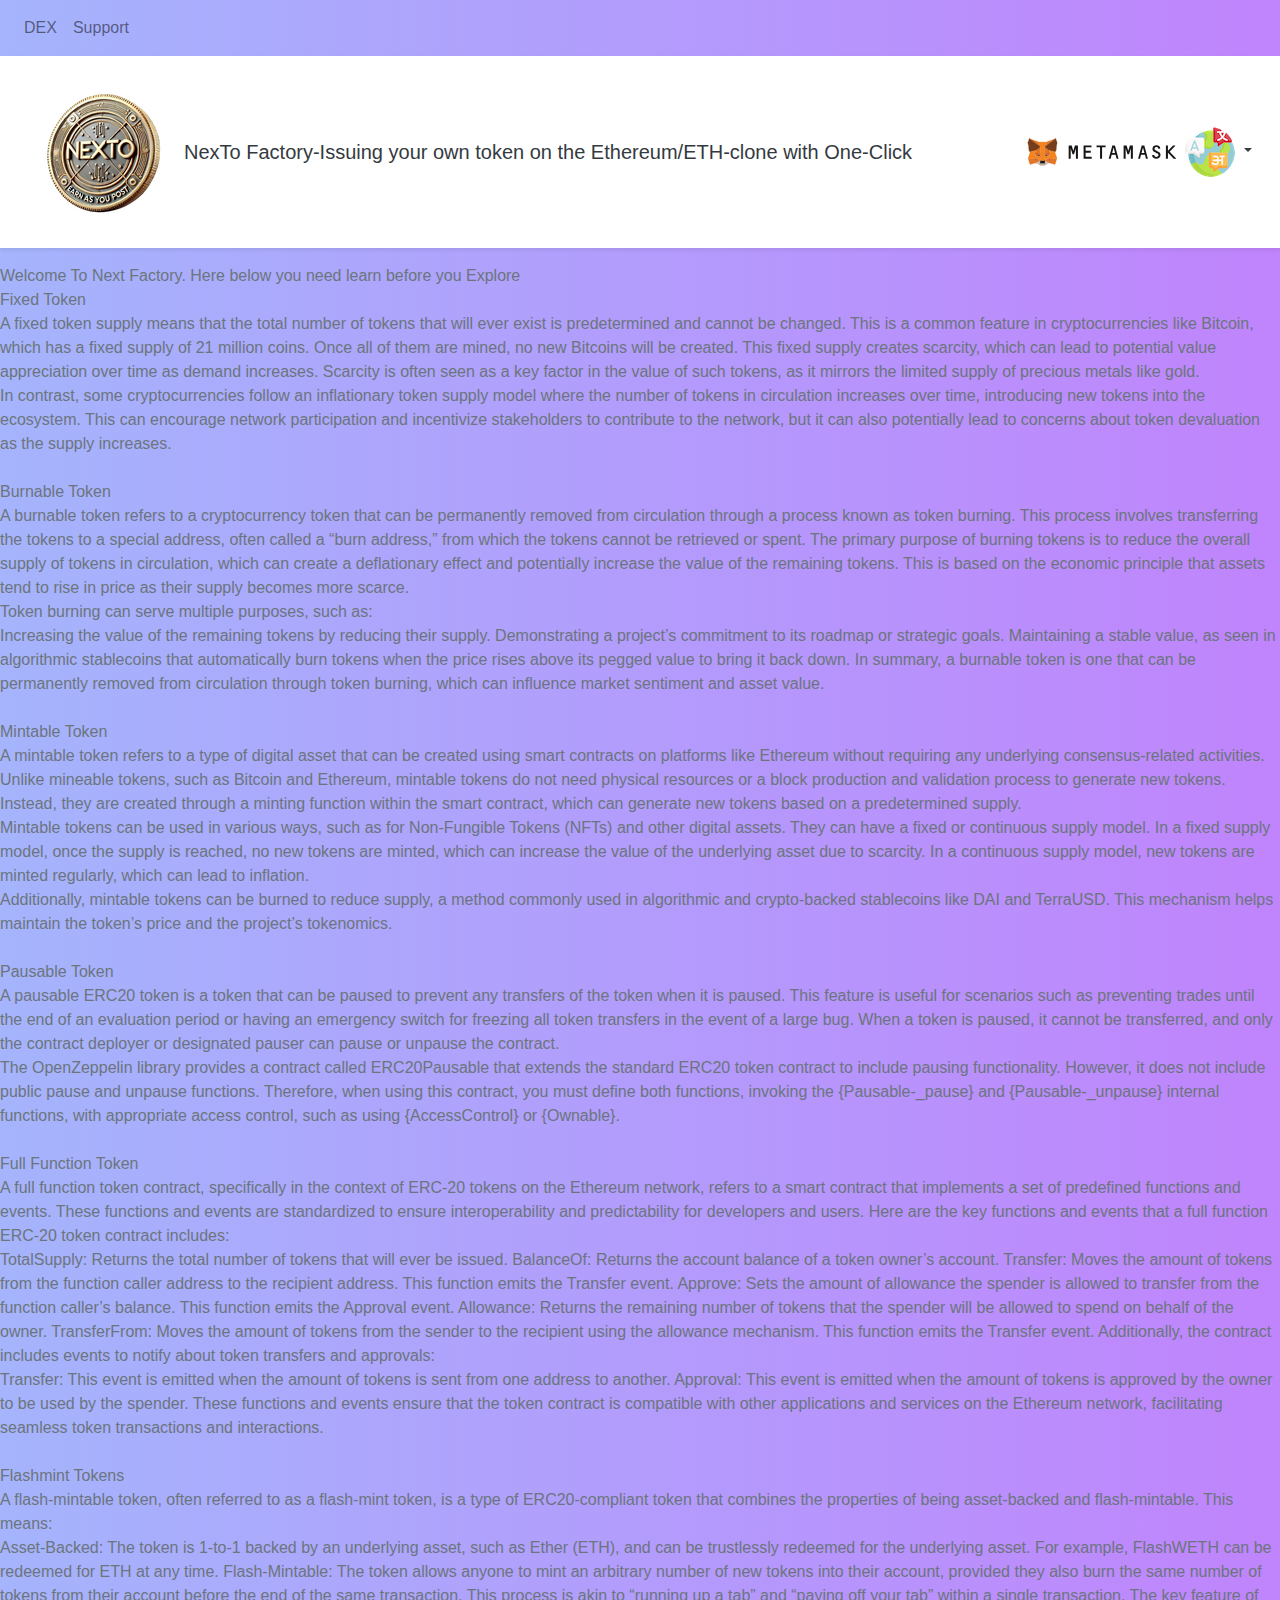
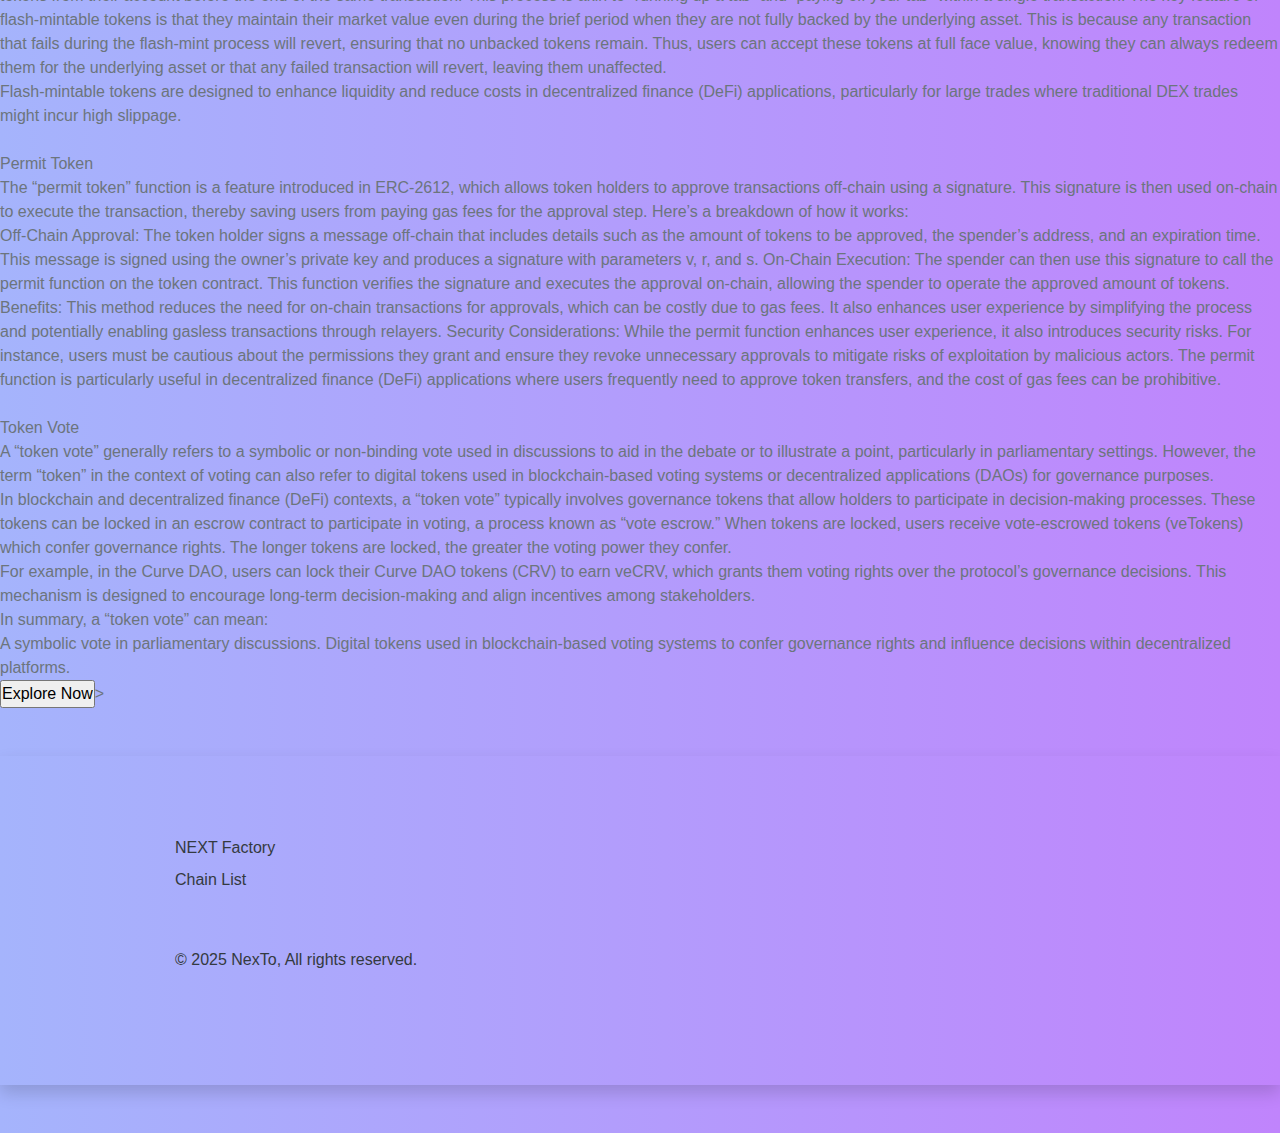
==== index.html @ 17d999ac "[web]updates" ====
<!DOCTYPE html>
<html>
<head>
	<meta charset="utf-8">
	<meta name="description" content="NexTo Factory is create your projects easy">
    <meta name="keywords" content="NexTo, Factory, SmartContract">
    <meta name="author" content="Sora">
    <meta name="viewport" content="width=device-width, initial-scale=1.0">
	<meta name="viewport" content="width=device-width, initial-scale=1, shrink-to-fit=no">
	<link rel="icon" type="image/x-icon" href="img/favicon/favicon.ico">

	<!-- Bootstrap  -->
    <!-- Token Factory 2.0 -->
	<link rel="stylesheet" href="js/bootstrap.min.css">
	<link rel="stylesheet" href="css/main.css">
	<link rel="stylesheet" href="css/pricing.css">
	<link rel="stylesheet" href="css/style.css">

	<title> NexTo Factory- Build Your Own Projects</title>
	<script src="js/jquery.min.js"></script>
	<script src="js/sweetAlert.js"></script>
	<script src="js/web3.min.js"></script>
	<script src="js/lang.js"></script>
	<script src="https://cdnjs.cloudflare.com/ajax/libs/popper.js/1.11.0/umd/popper.min.js" integrity="sha384-b/U6ypiBEHpOf/4+1nzFpr53nxSS+GLCkfwBdFNTxtclqqenISfwAzpKaMNFNmj4" crossorigin="anonymous"></script>

</head>


    <!--********************Nav Bar******************************-->
<nav class="navbar navbar-expand-lg navbar-light bg-light bg-transparent">
 <!-- <a class="navbar-brand" href="#">Navbar</a>-->
  <button class="navbar-toggler" type="button" data-toggle="collapse" data-target="#navbarNavDropdown" aria-controls="navbarNavDropdown" aria-expanded="false" aria-label="Toggle navigation">
    <span class="navbar-toggler-icon"></span>
  </button>
  <div class="collapse navbar-collapse" id="navbarNavDropdown">
    <ul class="navbar-nav">
      	    
      <li class="nav-item">
        <a class="nav-link" target="_blank" href="https://nextodex.club">DEX</a>
      </li>
      	    
      <li class="nav-item">
        <a class="nav-link" target="_blank" href="mailto:nexto@nexto.club">Support</a>
      </li>


    </ul>


  


  </div>
</nav>
<!--********************Nav Bar******************************-->



<body class="text-secondary font-weight-light l-bg-blue-dark">
<header class="d-flex flex-column flex-md-row align-items-center text-dark p-3 px-md-4 mb-3 bg-white  shadow-sm">
        <img class="m-3" src="img/favicon/logo.png">
        <p class="h5 my-0 me-md-auto fw-normal lang"    key="SetTitle" >NexTo Factory-Issuing your own token on the Ethereum/ETH-clone with One-Click</p>


        <ul class="navbar-nav align-items-lg-center ml-lg-auto">
            <li class="nav-item">

                <!-- language choice -->
                <div class="d-flex justify-content-end">

                    <span class="text-dark m-3 p-3  " id='CurrentAddress'  > </span>

                    <img class="m-1"  src="mm-logo.svg" width="150" alt=""  >

                    <div class="m-1">
                        <a class="nav-link dropdown-toggle" href="#" id="userDropdown" role="button"
                        data-toggle="dropdown" aria-haspopup="true" aria-expanded="false">


                        <img class="img-profile rounded-circle"
                        width="50" height="50" src="img/lang.png">
                    </a>

                            <!--
<button id="en" class="translate">English</button>
<button id="zh-CN" class="translate">简体中文</button>
<button id="ru" class="translate">русский</button> 
<button id="ko" class="translate">한국어</button> 
<button id="fa" class="translate">فارسی</button> 
<button id="ja" class="translate">日本語</button> 
<button id="th" class="translate">ไทย</button> 
-->
<div class="dropdown-menu dropdown-menu-right shadow animated--grow-in"
aria-labelledby="userDropdown">
<a id="en" class="dropdown-item translate" href="#">
    <i  class="fas fa-list fa-sm fa-fw mr-2 text-gray-400"></i>
    English
</a>
<a id="zh-CN"  class="dropdown-item translate" href="#">
    <i class="fas fa-list fa-sm fa-fw mr-2 text-gray-400 translate"></i>
    简体中文
</a>




<a id="ru"  class="dropdown-item translate" href="#">
    <i class="fas fa-list fa-sm fa-fw mr-2 text-gray-400 translate"></i>
    русский
</a>
<a id="ko"  class="dropdown-item translate" href="#">
    <i class="fas fa-list fa-sm fa-fw mr-2 text-gray-400 translate"></i>
    한국어
</a>

<a id="fa"  class="dropdown-item translate" href="#">
    <i class="fas fa-list fa-sm fa-fw mr-2 text-gray-400 translate"></i>
    فارسی
</a>

<a id="ja"  class="dropdown-item translate" href="#">
    <i class="fas fa-list fa-sm fa-fw mr-2 text-gray-400 translate"></i>
    日本語
</a>

<a id="th"  class="dropdown-item translate" href="#">
    <i class="fas fa-list fa-sm fa-fw mr-2 text-gray-400 translate"></i>
    ไทย
</a>
<!--     <div class="dropdown-divider"></div>-->

</div>
</div>   
</div> 








</li>







</ul>

</header>


<!--.......  <nav class="my-2 my-md-0 me-md-3"> ......-->


  <!--....... 
     <a id="en" class="p-2 text-dark translate"  >English</a>
    <a id="zh-CN" class="p-2 text-dark translate"  >简体中文</a>
    ......-->

</nav>

Welcome To Next Factory. Here below you need learn before you Explore
<br>
<b>Fixed Token</b><br>
A fixed token supply means that the total number of tokens that will ever exist is predetermined and cannot be changed. This is a common feature in cryptocurrencies like Bitcoin, which has a fixed supply of 21 million coins. Once all of them are mined, no new Bitcoins will be created. This fixed supply creates scarcity, which can lead to potential value appreciation over time as demand increases. Scarcity is often seen as a key factor in the value of such tokens, as it mirrors the limited supply of precious metals like gold.
<br>
In contrast, some cryptocurrencies follow an inflationary token supply model where the number of tokens in circulation increases over time, introducing new tokens into the ecosystem. This can encourage network participation and incentivize stakeholders to contribute to the network, but it can also potentially lead to concerns about token devaluation as the supply increases.
<br>
<br>
<b>Burnable Token</b><br>
A burnable token refers to a cryptocurrency token that can be permanently removed from circulation through a process known as token burning. This process involves transferring the tokens to a special address, often called a “burn address,” from which the tokens cannot be retrieved or spent. The primary purpose of burning tokens is to reduce the overall supply of tokens in circulation, which can create a deflationary effect and potentially increase the value of the remaining tokens. This is based on the economic principle that assets tend to rise in price as their supply becomes more scarce.
<br>
Token burning can serve multiple purposes, such as:
<br>
Increasing the value of the remaining tokens by reducing their supply.
Demonstrating a project’s commitment to its roadmap or strategic goals.
Maintaining a stable value, as seen in algorithmic stablecoins that automatically burn tokens when the price rises above its pegged value to bring it back down.
In summary, a burnable token is one that can be permanently removed from circulation through token burning, which can influence market sentiment and asset value.
<br>
<br>
<b>Mintable Token</b><br>
A mintable token refers to a type of digital asset that can be created using smart contracts on platforms like Ethereum without requiring any underlying consensus-related activities. Unlike mineable tokens, such as Bitcoin and Ethereum, mintable tokens do not need physical resources or a block production and validation process to generate new tokens. Instead, they are created through a minting function within the smart contract, which can generate new tokens based on a predetermined supply.
<br>
Mintable tokens can be used in various ways, such as for Non-Fungible Tokens (NFTs) and other digital assets. They can have a fixed or continuous supply model. In a fixed supply model, once the supply is reached, no new tokens are minted, which can increase the value of the underlying asset due to scarcity. In a continuous supply model, new tokens are minted regularly, which can lead to inflation.
<br>
Additionally, mintable tokens can be burned to reduce supply, a method commonly used in algorithmic and crypto-backed stablecoins like DAI and TerraUSD. This mechanism helps maintain the token’s price and the project’s tokenomics.
<br>
<br>
<b>Pausable Token</b><br>
A pausable ERC20 token is a token that can be paused to prevent any transfers of the token when it is paused. This feature is useful for scenarios such as preventing trades until the end of an evaluation period or having an emergency switch for freezing all token transfers in the event of a large bug. When a token is paused, it cannot be transferred, and only the contract deployer or designated pauser can pause or unpause the contract.
<br>
The OpenZeppelin library provides a contract called ERC20Pausable that extends the standard ERC20 token contract to include pausing functionality. However, it does not include public pause and unpause functions. Therefore, when using this contract, you must define both functions, invoking the {Pausable-_pause} and {Pausable-_unpause} internal functions, with appropriate access control, such as using {AccessControl} or {Ownable}.
<br>
<br>
<b>Full Function Token</b><br>
A full function token contract, specifically in the context of ERC-20 tokens on the Ethereum network, refers to a smart contract that implements a set of predefined functions and events. These functions and events are standardized to ensure interoperability and predictability for developers and users. Here are the key functions and events that a full function ERC-20 token contract includes:
<br>
TotalSupply: Returns the total number of tokens that will ever be issued.
BalanceOf: Returns the account balance of a token owner’s account.
Transfer: Moves the amount of tokens from the function caller address to the recipient address. This function emits the Transfer event.
Approve: Sets the amount of allowance the spender is allowed to transfer from the function caller’s balance. This function emits the Approval event.
Allowance: Returns the remaining number of tokens that the spender will be allowed to spend on behalf of the owner.
TransferFrom: Moves the amount of tokens from the sender to the recipient using the allowance mechanism. This function emits the Transfer event.
Additionally, the contract includes events to notify about token transfers and approvals:
<br>
Transfer: This event is emitted when the amount of tokens is sent from one address to another.
Approval: This event is emitted when the amount of tokens is approved by the owner to be used by the spender.
These functions and events ensure that the token contract is compatible with other applications and services on the Ethereum network, facilitating seamless token transactions and interactions.
<br>
<br>
<b>Flashmint Tokens</b><br>
A flash-mintable token, often referred to as a flash-mint token, is a type of ERC20-compliant token that combines the properties of being asset-backed and flash-mintable. This means:
<br>
Asset-Backed: The token is 1-to-1 backed by an underlying asset, such as Ether (ETH), and can be trustlessly redeemed for the underlying asset. For example, FlashWETH can be redeemed for ETH at any time.
Flash-Mintable: The token allows anyone to mint an arbitrary number of new tokens into their account, provided they also burn the same number of tokens from their account before the end of the same transaction. This process is akin to “running up a tab” and “paying off your tab” within a single transaction.
The key feature of flash-mintable tokens is that they maintain their market value even during the brief period when they are not fully backed by the underlying asset. This is because any transaction that fails during the flash-mint process will revert, ensuring that no unbacked tokens remain. Thus, users can accept these tokens at full face value, knowing they can always redeem them for the underlying asset or that any failed transaction will revert, leaving them unaffected.
<br>
Flash-mintable tokens are designed to enhance liquidity and reduce costs in decentralized finance (DeFi) applications, particularly for large trades where traditional DEX trades might incur high slippage.
<br>
<br>
<b>Permit Token</b><br>
The “permit token” function is a feature introduced in ERC-2612, which allows token holders to approve transactions off-chain using a signature. This signature is then used on-chain to execute the transaction, thereby saving users from paying gas fees for the approval step. Here’s a breakdown of how it works:
<br>
Off-Chain Approval: The token holder signs a message off-chain that includes details such as the amount of tokens to be approved, the spender’s address, and an expiration time. This message is signed using the owner’s private key and produces a signature with parameters v, r, and s.
On-Chain Execution: The spender can then use this signature to call the permit function on the token contract. This function verifies the signature and executes the approval on-chain, allowing the spender to operate the approved amount of tokens.
Benefits: This method reduces the need for on-chain transactions for approvals, which can be costly due to gas fees. It also enhances user experience by simplifying the process and potentially enabling gasless transactions through relayers.
Security Considerations: While the permit function enhances user experience, it also introduces security risks. For instance, users must be cautious about the permissions they grant and ensure they revoke unnecessary approvals to mitigate risks of exploitation by malicious actors.
The permit function is particularly useful in decentralized finance (DeFi) applications where users frequently need to approve token transfers, and the cost of gas fees can be prohibitive.
<br>
<br>
<b>Token Vote</b><br>
A “token vote” generally refers to a symbolic or non-binding vote used in discussions to aid in the debate or to illustrate a point, particularly in parliamentary settings. However, the term “token” in the context of voting can also refer to digital tokens used in blockchain-based voting systems or decentralized applications (DAOs) for governance purposes.
<br>
In blockchain and decentralized finance (DeFi) contexts, a “token vote” typically involves governance tokens that allow holders to participate in decision-making processes. These tokens can be locked in an escrow contract to participate in voting, a process known as “vote escrow.” When tokens are locked, users receive vote-escrowed tokens (veTokens) which confer governance rights. The longer tokens are locked, the greater the voting power they confer.
<br>
For example, in the Curve DAO, users can lock their Curve DAO tokens (CRV) to earn veCRV, which grants them voting rights over the protocol’s governance decisions. This mechanism is designed to encourage long-term decision-making and align incentives among stakeholders.
<br>
In summary, a “token vote” can mean:
<br>
A symbolic vote in parliamentary discussions.
Digital tokens used in blockchain-based voting systems to confer governance rights and influence decisions within decentralized platforms.
<br>
<a href="factory.html"><input type="submit" class="fadeIn fourth" id="submit"  value="Explore Now">> </a>

 <!-- Footer -->
<footer class="pt-4 my-md-5   shadow">
    <div class="container  text-white">
        <footer class="py-5">
            <div class="row">
                <div class="col-4">
                    <h5> </h5>
                    <ul class="nav flex-column">
<li class="nav-item mb-2"><a href="#" class="nav-link p-0 text-dark ">NEXT Factory</a></li>
<li class="nav-item mb-2"><a href="#" class="nav-link p-0  text-dark">Chain List</a></li>


                    </ul>
                </div>

                <div class="col-4">
                    <h5> </h5>
                    <ul class="nav flex-column">




                    </ul>
                </div>

                <div class="col-4">
                    <h5> </h5>
                   <ul class="nav flex-column">


<!-- <li class="nav-item mb-2"><a href="#" class="nav-link p-0 text-dark">Paper Wallet Generator</a></li> -->



                    </ul>
                </div>


            </div>

            <div class="d-flex justify-content-between text-dark py-4 my-4  ">
                <p>© 2025 NexTo, All rights reserved.</p>
                <ul class="list-unstyled d-flex">
                    <li class="ms-3"><a class="link-dark" href="#"><svg class="bi" width="24" height="24"><use xlink:href="#twitter"></use></svg></a></li>
                    <li class="ms-3"><a class="link-dark" href="#"><svg class="bi" width="24" height="24"><use xlink:href="#instagram"></use></svg></a></li>
                    <li class="ms-3"><a class="link-dark" href="#"><svg class="bi" width="24" height="24"><use xlink:href="#facebook"></use></svg></a></li>
                </ul>
            </div>
        </footer>
    </div>
</footer>
            <!-- End of Footer -->

</body>
</html>
---- css/main.css ----
button
{
    background: rgb(85,0,255);
    background: linear-gradient(90deg, rgba(85,0,255,1) 35%, rgba(214,0,255,1) 100%);
    background-size: 200% 200%;
    border:none;
    padding:30px 70px;
    border-radius:40px;
    color:#fff;
    font-size:20px;
    text-transform:uppercase;
    transition:ease-in all .5s;
    animation:button infinite alternate 5s;
}
button:hover
{
    cursor:pointer;
}

@keyframes button
{
    0% {background-position: 0% 50%;}
    100% {background-position: 100% 70%;}
}


.btn-info {
button:hover
{
    background-position: 90% 0;
    transition: all .2s ease-in-out;
}
}



.l-bg-blue-dark {
    background: linear-gradient(to right, rgb(165, 180, 252), rgb(192, 132, 252));
    color: #fff;
}

.wfiedls{
    display: none;
}


.card{
    border-radius: 1rem;
}


.NameField{
    display: none;
}

.SymbolField{
    display: none;
}

.InitSupplyField{
    display: none;
}


.AdminField{
    display: none;
}


.DecimalsField{
    display: none;
}

.SupplyField{
    display: none;
}

.CapField{
    display: none;
}
.BaseURIField{
    display: none;
}

#loader1 {
    width: 200px;
    display: none;
}

#loader2 {
    width: 200px;
    display: none;
}

#loader3 {
    width: 200px;
    display: none;
}

#loader4 {
    width: 200px;
    display: none;
}

#timer div {
    background-color: #b1afde;
    color: #ffffff;
    width: 100px;
    height: 105px;
    border-radius: 5px;
    font-size: 35px;
    font-weight: 700;
    margin-left: 10px;
    margin-right: 10px;
    margin-top: 10px;
    margin-bottom: 10px;
}

#timer div span {
    display: block;
    margin-top: -2px;
    font-size: 15px;
    font-weight: 500;
}

@media only screen and (max-width: 1080px) {
#timer {
    margin-top: -20px;
}

#timer div {
    width: 95px;
    height: 100px;
    font-size: 32px;
    margin-top: 20px;
}

#timer div span {
    font-size: 14px;
}
}

.bd-placeholder-img {
    font-size: 1.125rem;
    text-anchor: middle;
    -webkit-user-select: none;
    -moz-user-select: none;
    user-select: none;
}

@media (min-width: 768px) {
.bd-placeholder-img-lg {
    font-size: 3.5rem;
}
}
---- css/pricing.css ----
.container {
  max-width: 960px;
}

.pricing-header {
  max-width: 700px;
}
---- css/style.css ----
* {
  margin: 0;
  padding: 0;
  box-sizing: border-box;
}

body {
  font-family: 'Poppins', sans-serif;
  font-size: 16px;
  color: #2c2c2c;
}
body a {
  color: inherit;
  text-decoration: none;
}

.header__btn {
  transition-property: all;
  transition-duration: 0.2s;
  transition-timing-function: linear;
  transition-delay: 0s;
  padding: 10px 20px;
  display: inline-block;
  margin-right: 10px;
  background-color: #fff;
  border: 1px solid #2c2c2c;
  border-radius: 3px;
  cursor: pointer;
  outline: none;
}
.header__btn:last-child {
  margin-right: 0;
}
.header__btn:hover, .header__btn.js-active {
  color: #fff;
  background-color: #2c2c2c;
}

.header {
  max-width: 600px;
  margin: 50px auto;
  text-align: center;
}

.header__title {
  margin-bottom: 30px;
  font-size: 2.1rem;
}

.content {
  width: 95%;
  margin: 0 auto 50px;
}

.content__title {
  margin-bottom: 40px;
  font-size: 20px;
  text-align: center;
}

.content__title--m-sm {
  margin-bottom: 10px;
}

.multisteps-form__progress {
  display: grid;
  grid-template-columns: repeat(auto-fit, minmax(0, 1fr));
}

.multisteps-form__progress-btn {
  transition-property: all;
  transition-duration: 0.15s;
  transition-timing-function: linear;
  transition-delay: 0s;
  position: relative;
  padding-top: 20px;
  color: rgba(108, 117, 125, 0.7);
  text-indent: -9999px;
  border: none;
  background-color: transparent;
  outline: none !important;
  cursor: pointer;
}
@media (min-width: 500px) {
  .multisteps-form__progress-btn {
    text-indent: 0;
  }
}
.multisteps-form__progress-btn:before {
  position: absolute;
  top: 0;
  left: 50%;
  display: block;
  width: 13px;
  height: 13px;
  content: '';
  -webkit-transform: translateX(-50%);
          transform: translateX(-50%);
  transition: all 0.15s linear 0s, -webkit-transform 0.15s cubic-bezier(0.05, 1.09, 0.16, 1.4) 0s;
  transition: all 0.15s linear 0s, transform 0.15s cubic-bezier(0.05, 1.09, 0.16, 1.4) 0s;
  transition: all 0.15s linear 0s, transform 0.15s cubic-bezier(0.05, 1.09, 0.16, 1.4) 0s, -webkit-transform 0.15s cubic-bezier(0.05, 1.09, 0.16, 1.4) 0s;
  border: 2px solid currentColor;
  border-radius: 50%;
  background-color: #fff;
  box-sizing: border-box;
  z-index: 3;
}
.multisteps-form__progress-btn:after {
  position: absolute;
  top: 5px;
  left: calc(-50% - 13px / 2);
  transition-property: all;
  transition-duration: 0.15s;
  transition-timing-function: linear;
  transition-delay: 0s;
  display: block;
  width: 100%;
  height: 2px;
  content: '';
  background-color: currentColor;
  z-index: 1;
}
.multisteps-form__progress-btn:first-child:after {
  display: none;
}
.multisteps-form__progress-btn.js-active {
  color: #007bff;
}
.multisteps-form__progress-btn.js-active:before {
  -webkit-transform: translateX(-50%) scale(1.2);
          transform: translateX(-50%) scale(1.2);
  background-color: currentColor;
}

.multisteps-form__form {
  position: relative;
}

.multisteps-form__panel {
  position: absolute;
  top: 0;
  left: 0;
  width: 100%;
  height: 0;
  opacity: 0;
  visibility: hidden;
}
.multisteps-form__panel.js-active {
  height: auto;
  opacity: 1;
  visibility: visible;
}
.multisteps-form__panel[data-animation="scaleOut"] {
  -webkit-transform: scale(1.1);
          transform: scale(1.1);
}
.multisteps-form__panel[data-animation="scaleOut"].js-active {
  transition-property: all;
  transition-duration: 0.2s;
  transition-timing-function: linear;
  transition-delay: 0s;
  -webkit-transform: scale(1);
          transform: scale(1);
}
.multisteps-form__panel[data-animation="slideHorz"] {
  left: 50px;
}
.multisteps-form__panel[data-animation="slideHorz"].js-active {
  transition-property: all;
  transition-duration: 0.25s;
  transition-timing-function: cubic-bezier(0.2, 1.13, 0.38, 1.43);
  transition-delay: 0s;
  left: 0;
}
.multisteps-form__panel[data-animation="slideVert"] {
  top: 30px;
}
.multisteps-form__panel[data-animation="slideVert"].js-active {
  transition-property: all;
  transition-duration: 0.2s;
  transition-timing-function: linear;
  transition-delay: 0s;
  top: 0;
}
.multisteps-form__panel[data-animation="fadeIn"].js-active {
  transition-property: all;
  transition-duration: 0.3s;
  transition-timing-function: linear;
  transition-delay: 0s;
}
.multisteps-form__panel[data-animation="scaleIn"] {
  -webkit-transform: scale(0.9);
          transform: scale(0.9);
}
.multisteps-form__panel[data-animation="scaleIn"].js-active {
  transition-property: all;
  transition-duration: 0.2s;
  transition-timing-function: linear;
  transition-delay: 0s;
  -webkit-transform: scale(1);
          transform: scale(1);
}
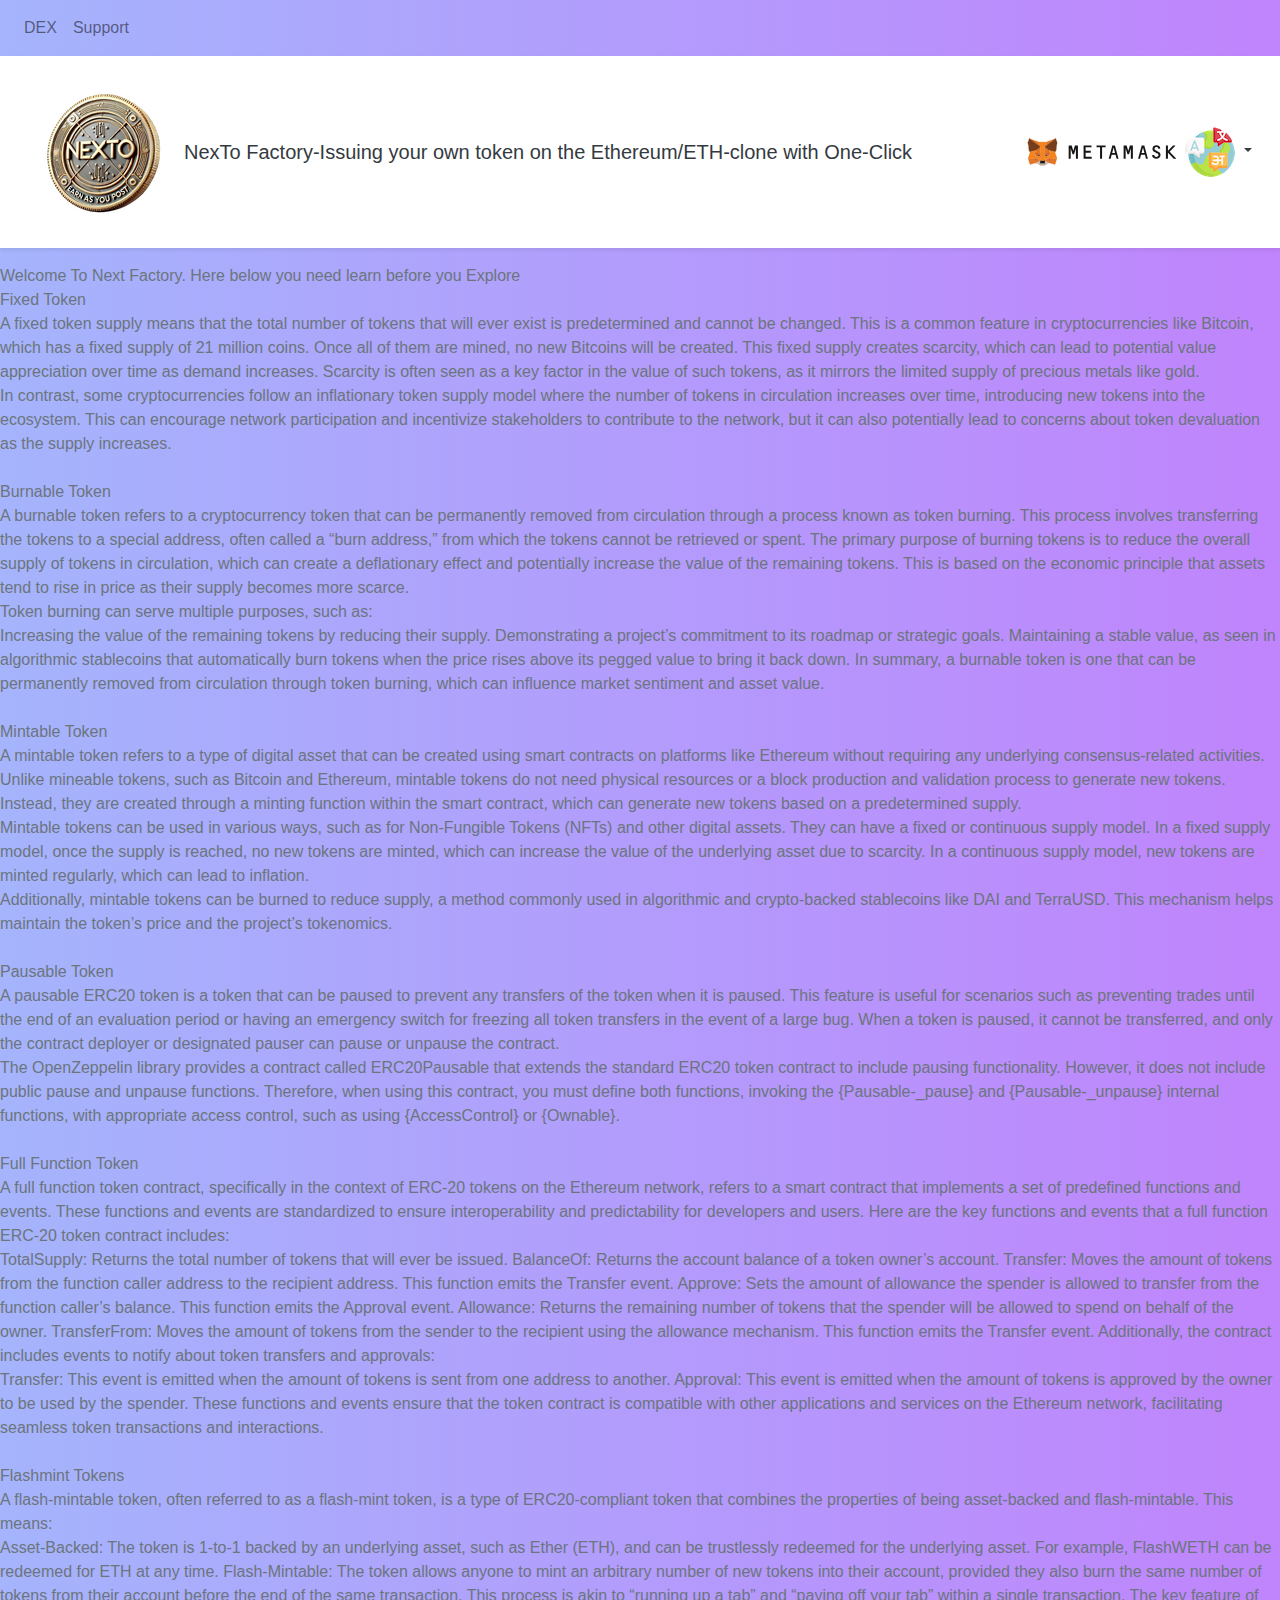
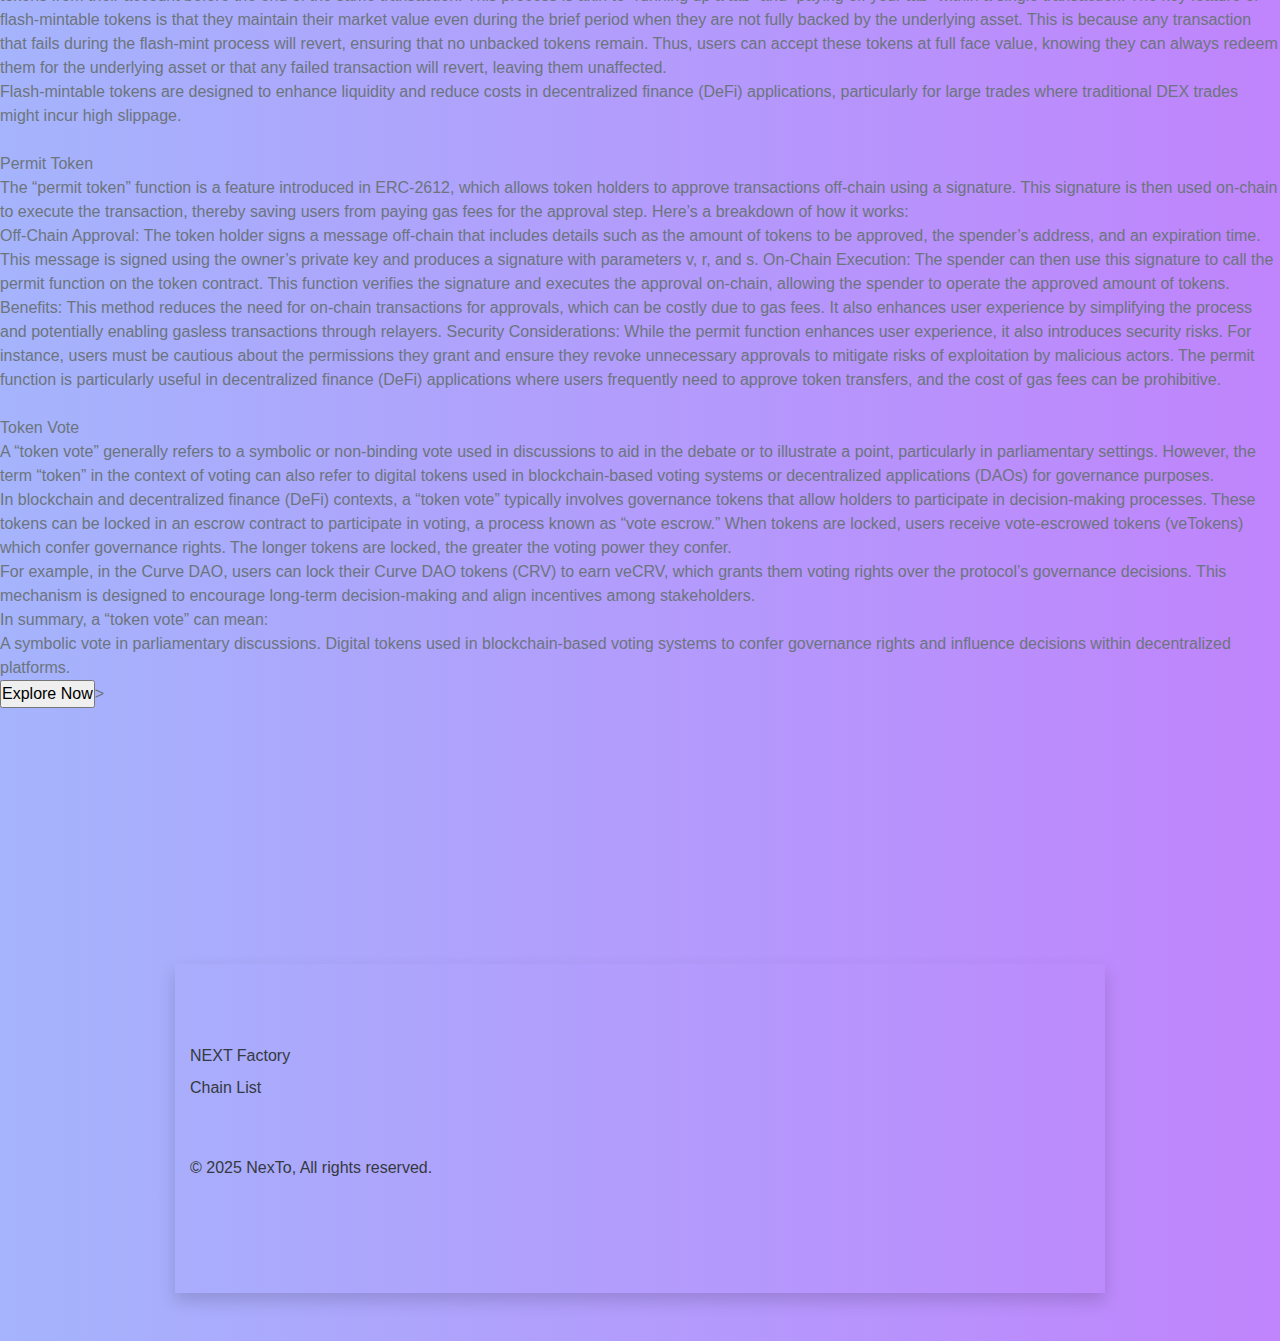
==== commit f2899598: "[web]updates" ====
--- a/index.html
+++ b/index.html
@@ -246,7 +246,56 @@
 <br>
 <a href="factory.html"><input type="submit" class="fadeIn fourth" id="submit"  value="Explore Now">> </a>
 
- <!-- Footer -->
+ <p class="card-text">
+
+
+
+</p>
+
+
+
+</div>
+</div>
+
+<main class="container">
+
+    <div class=" px-3 py-3 pt-md-5 pb-md-4 mx-auto">
+        <!--.........................-->
+
+
+
+
+
+
+
+
+
+
+    </div>
+
+
+
+
+</div>
+
+
+
+
+
+
+
+
+
+
+
+
+
+
+
+
+<br><br><br><br><br> 
+
+  <!-- Footer -->
 <footer class="pt-4 my-md-5   shadow">
     <div class="container  text-white">
         <footer class="py-5">
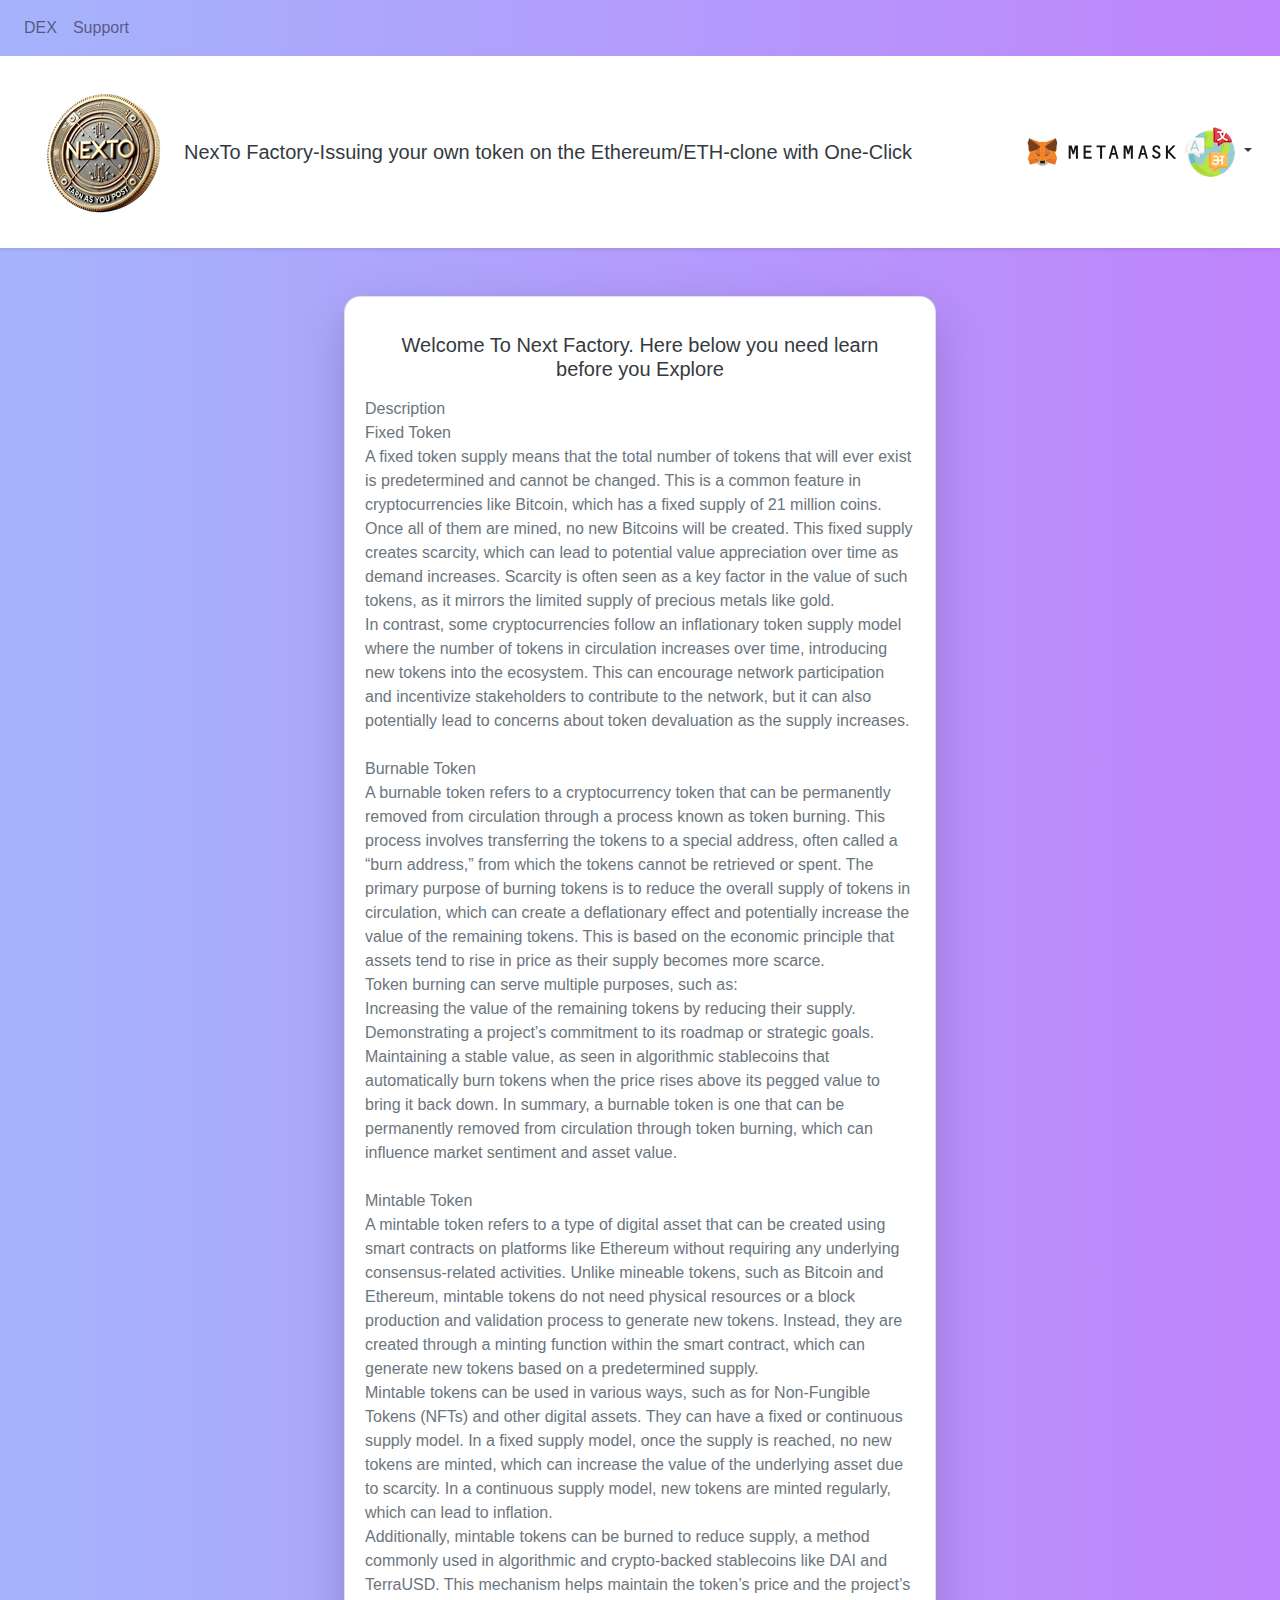
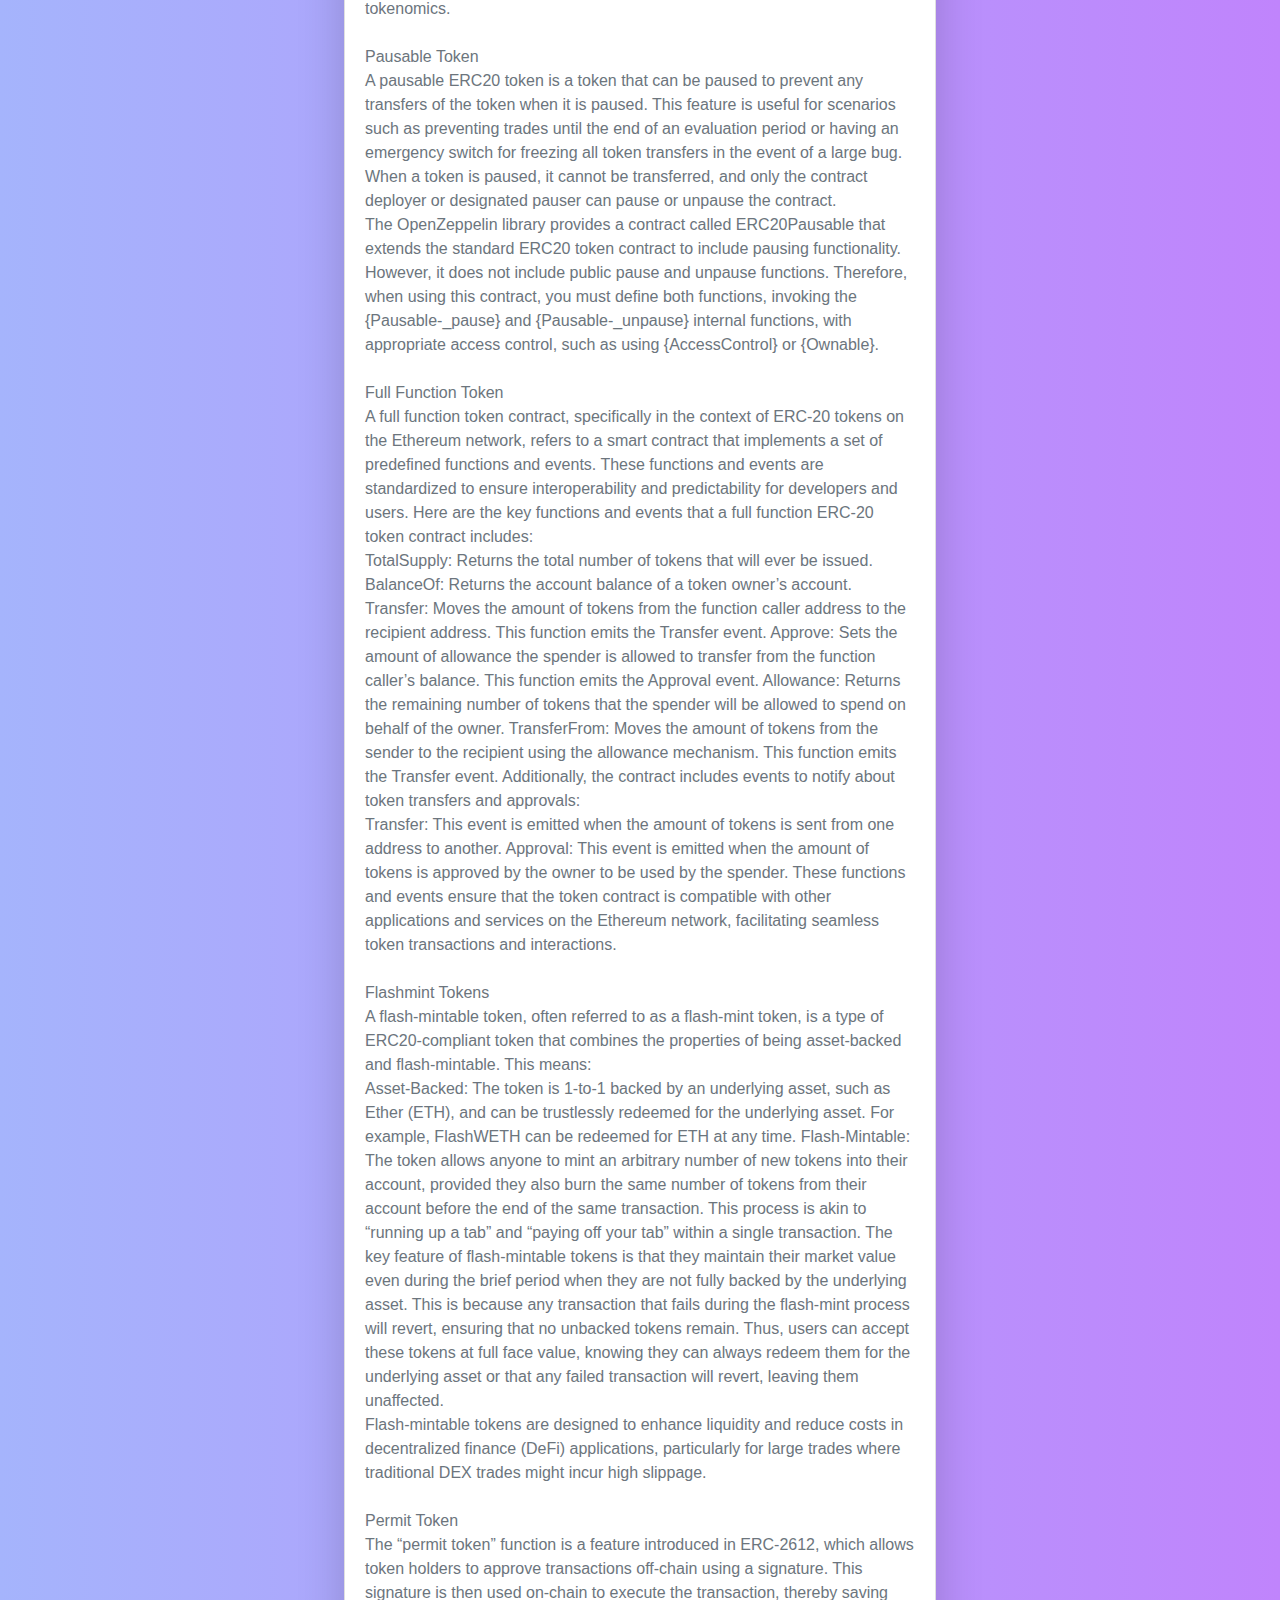
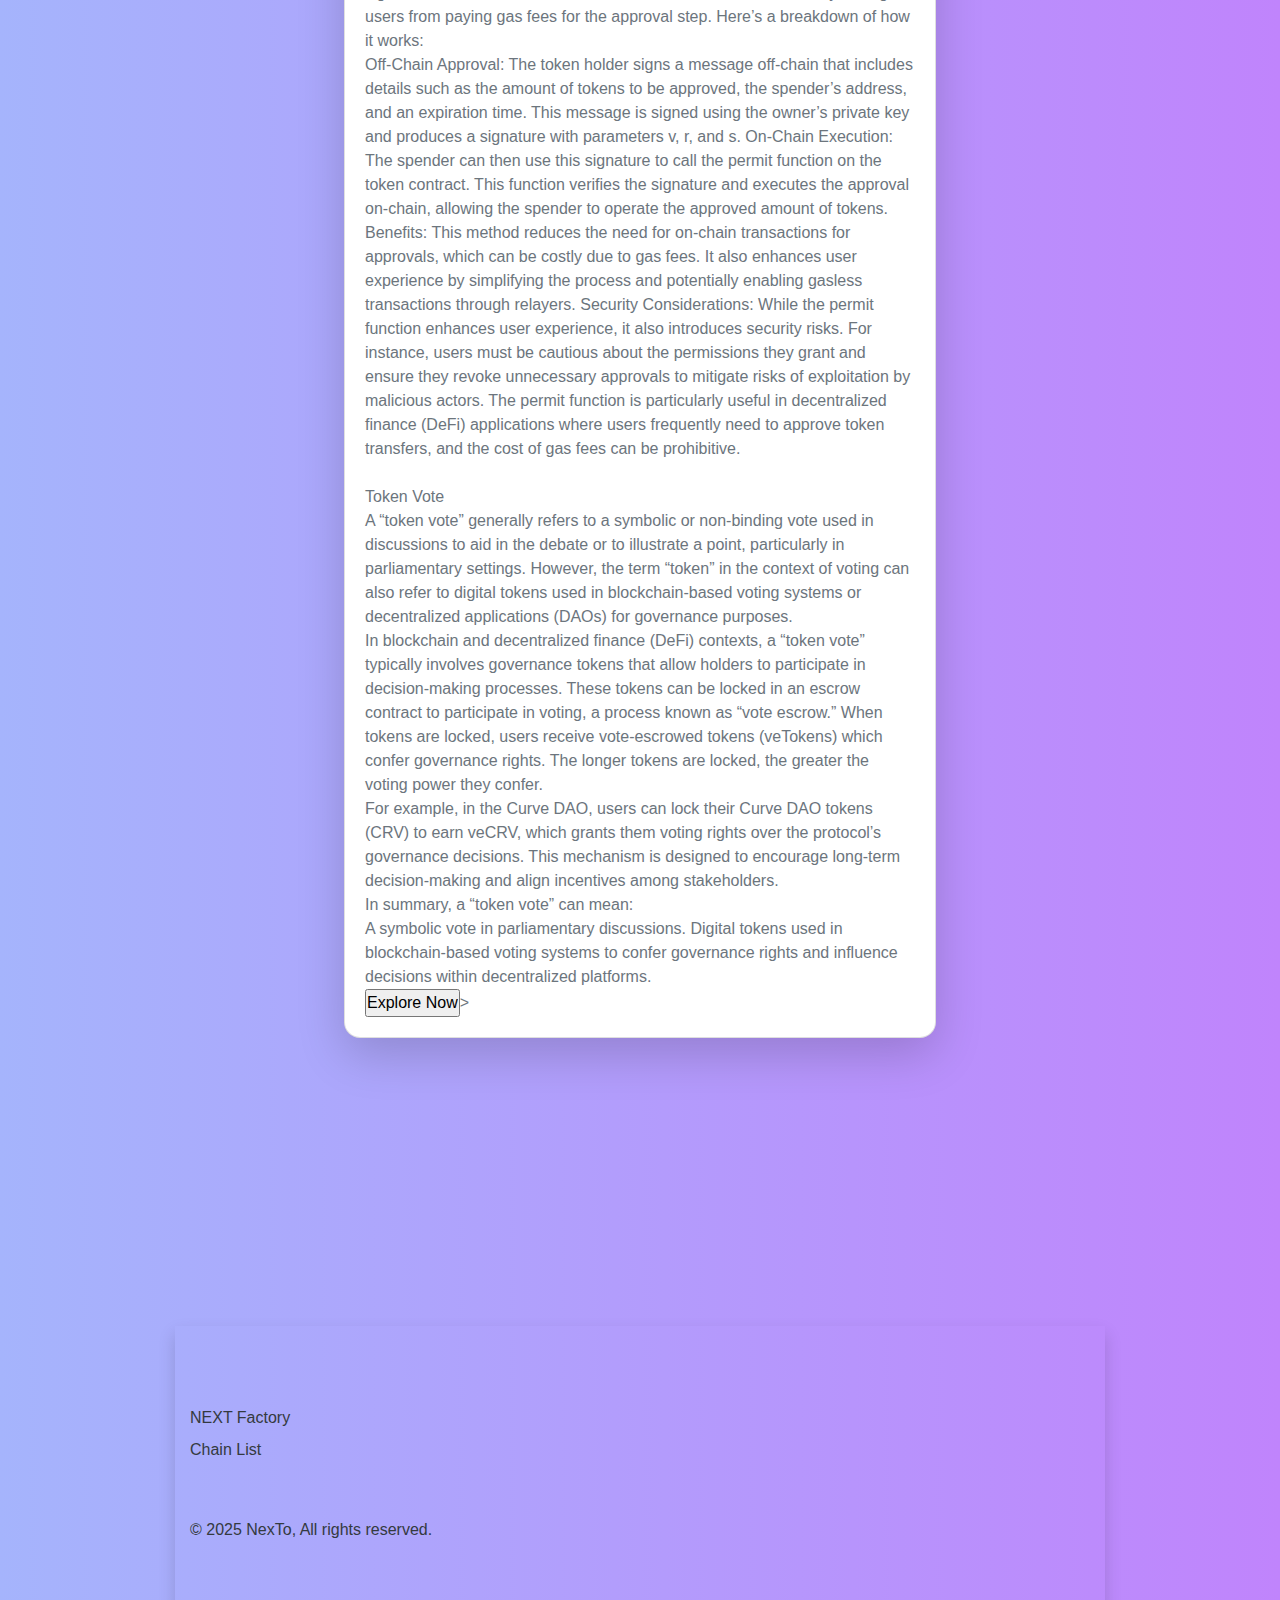
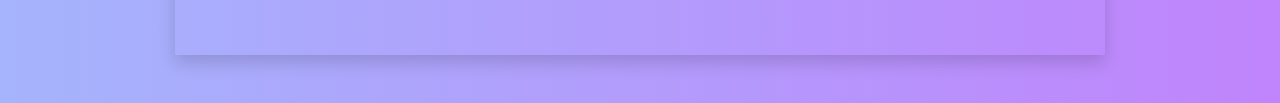
==== commit 8e0cdea4: "[web]updates" ====
--- a/index.html
+++ b/index.html
@@ -163,7 +163,11 @@
 
 </nav>
 
-Welcome To Next Factory. Here below you need learn before you Explore
+<div class="d-flex justify-content-center m-5">
+    <div class="card shadow-lg  w-50" >
+        <div class="card-body">
+            <center> <h5 class="  card-title m-3 text-dark">Welcome To Next Factory. Here below you need learn before you Explore</h5> </center>
+Description
 <br>
 <b>Fixed Token</b><br>
 A fixed token supply means that the total number of tokens that will ever exist is predetermined and cannot be changed. This is a common feature in cryptocurrencies like Bitcoin, which has a fixed supply of 21 million coins. Once all of them are mined, no new Bitcoins will be created. This fixed supply creates scarcity, which can lead to potential value appreciation over time as demand increases. Scarcity is often seen as a key factor in the value of such tokens, as it mirrors the limited supply of precious metals like gold.
@@ -245,6 +249,8 @@
 Digital tokens used in blockchain-based voting systems to confer governance rights and influence decisions within decentralized platforms.
 <br>
 <a href="factory.html"><input type="submit" class="fadeIn fourth" id="submit"  value="Explore Now">> </a>
+
+</div>
 
  <p class="card-text">
 
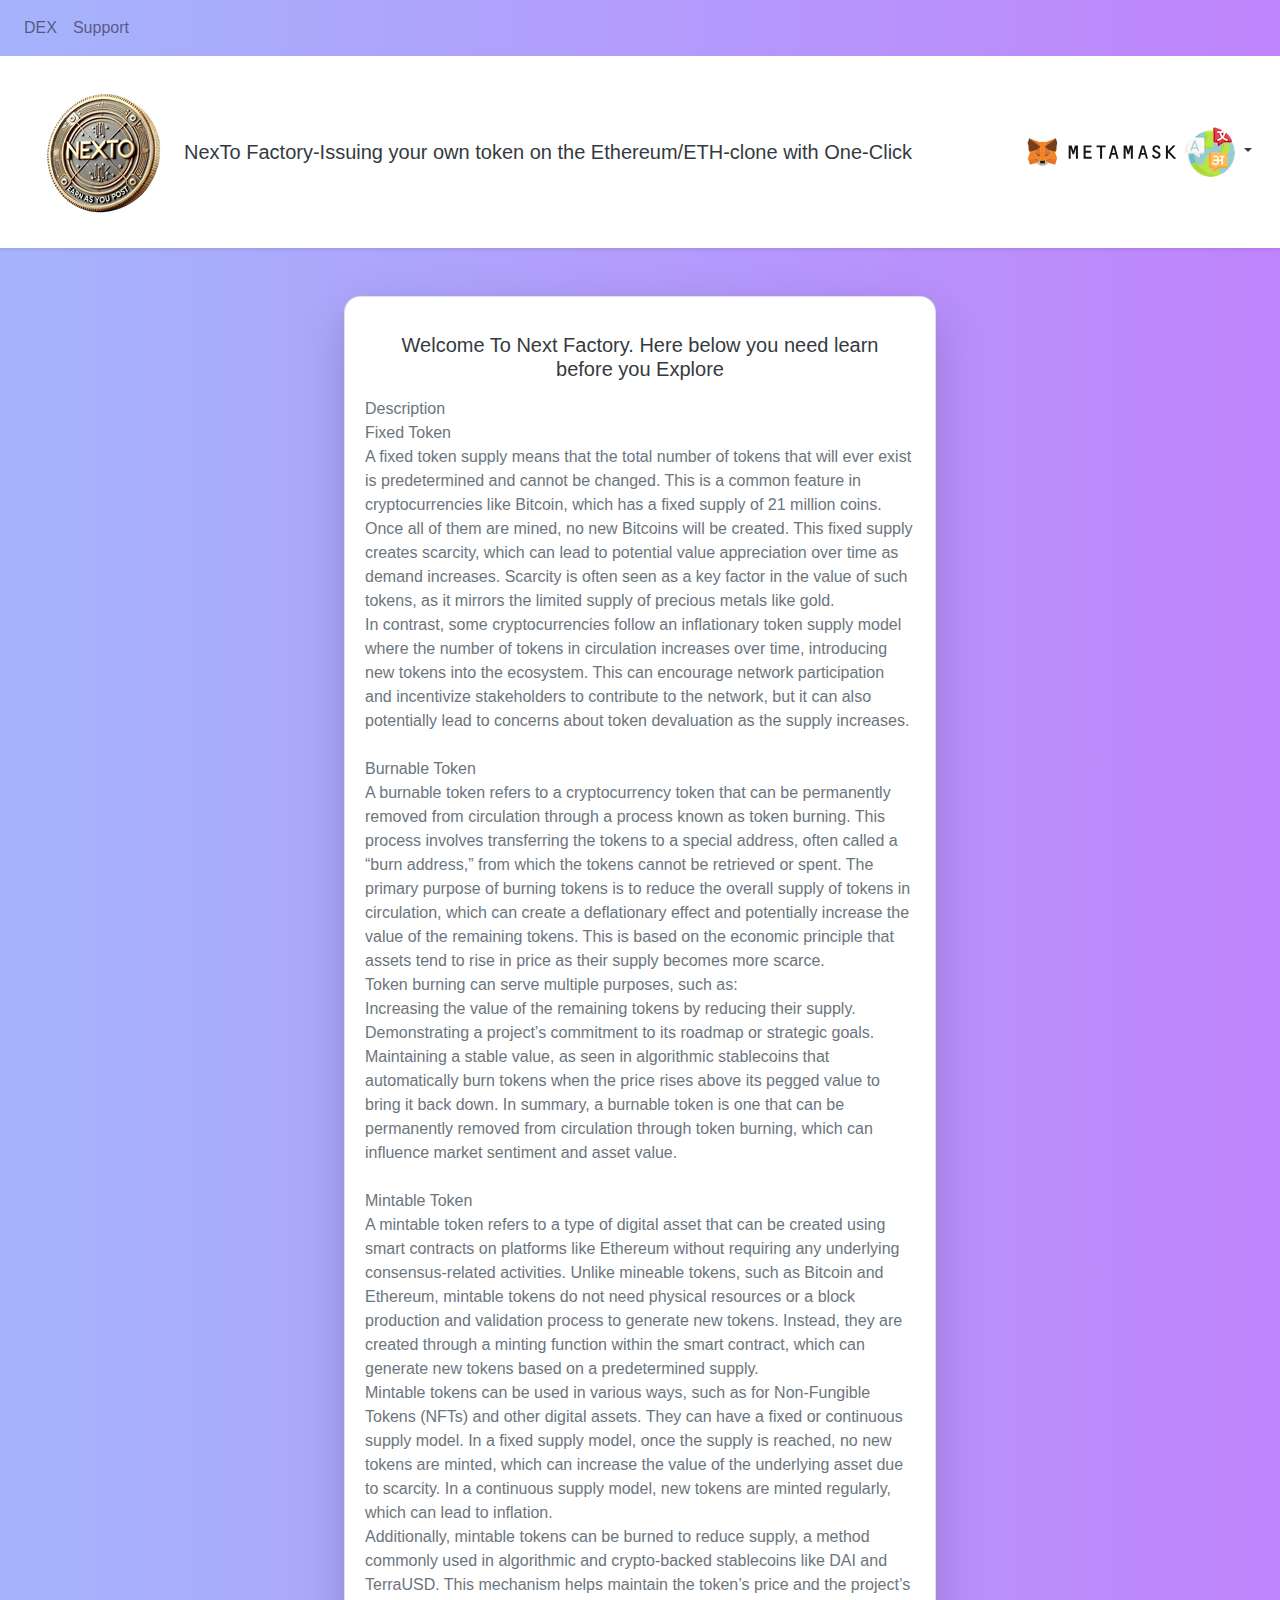
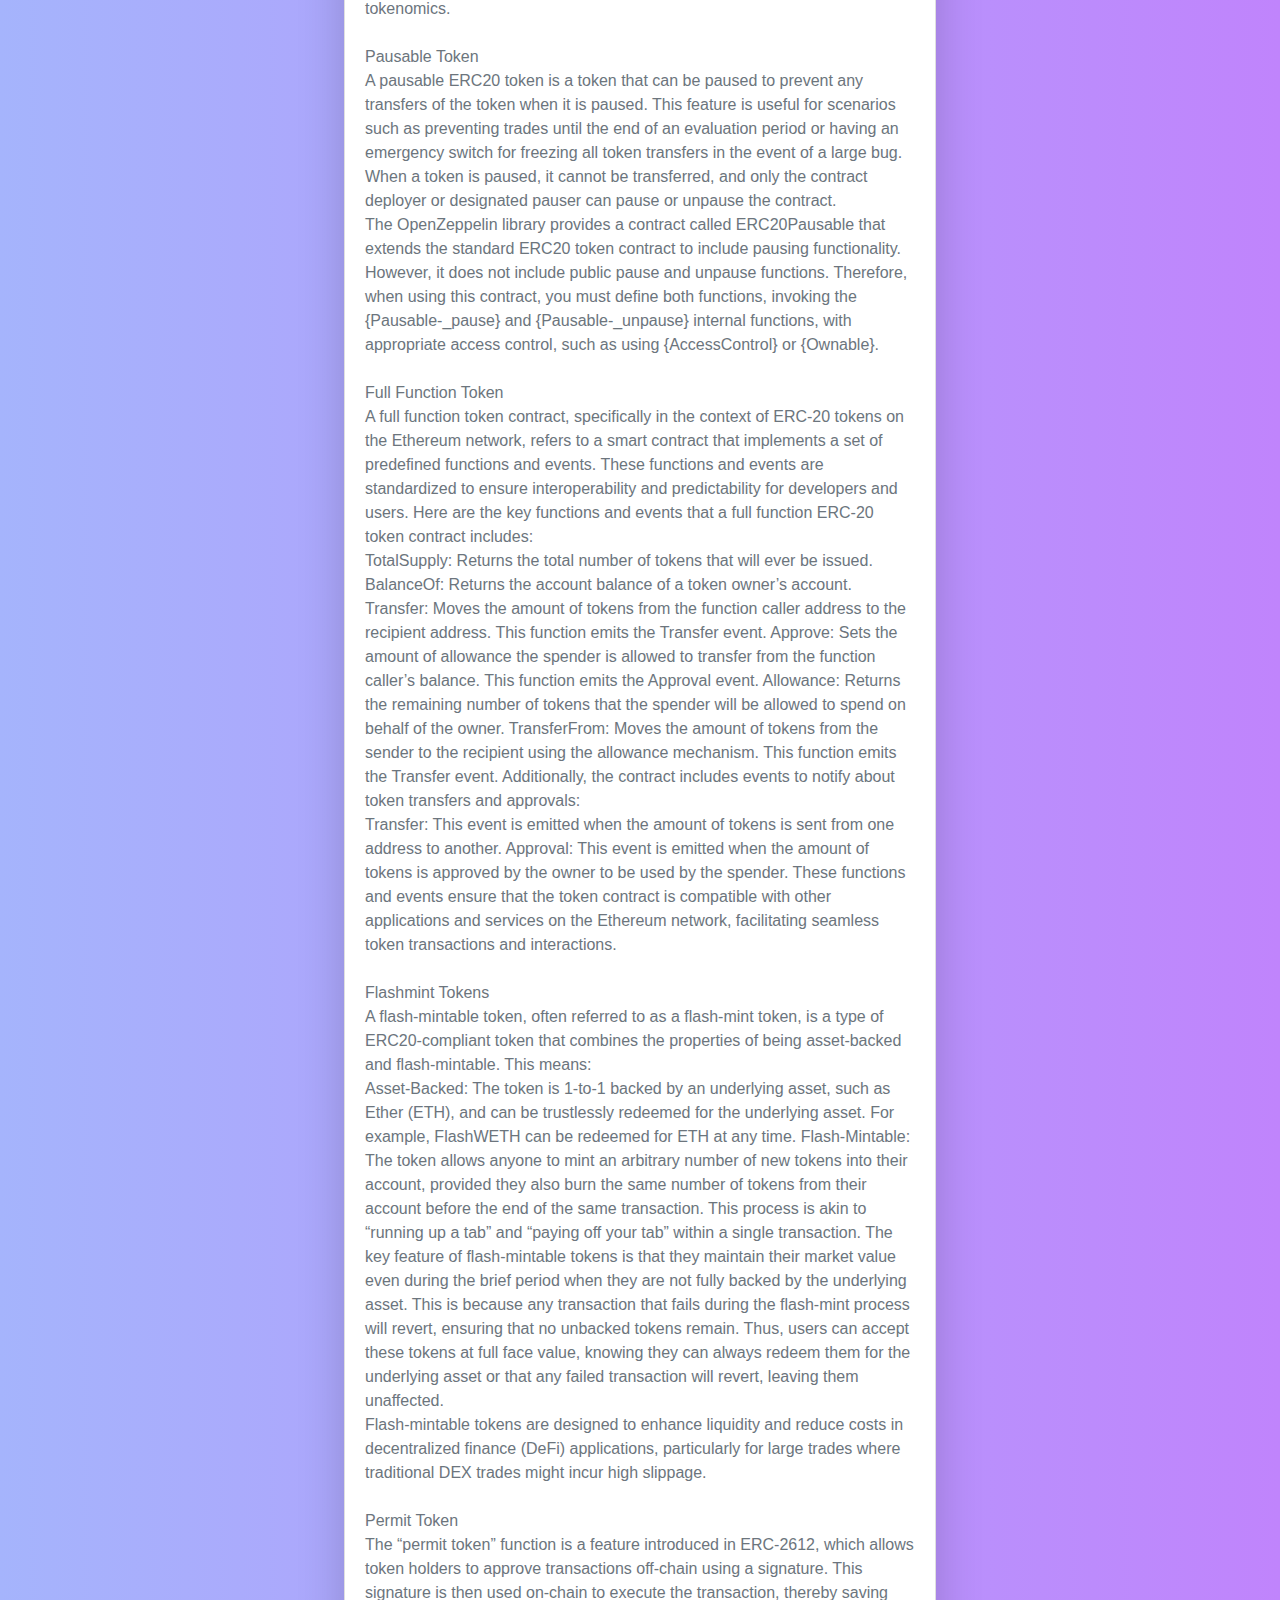
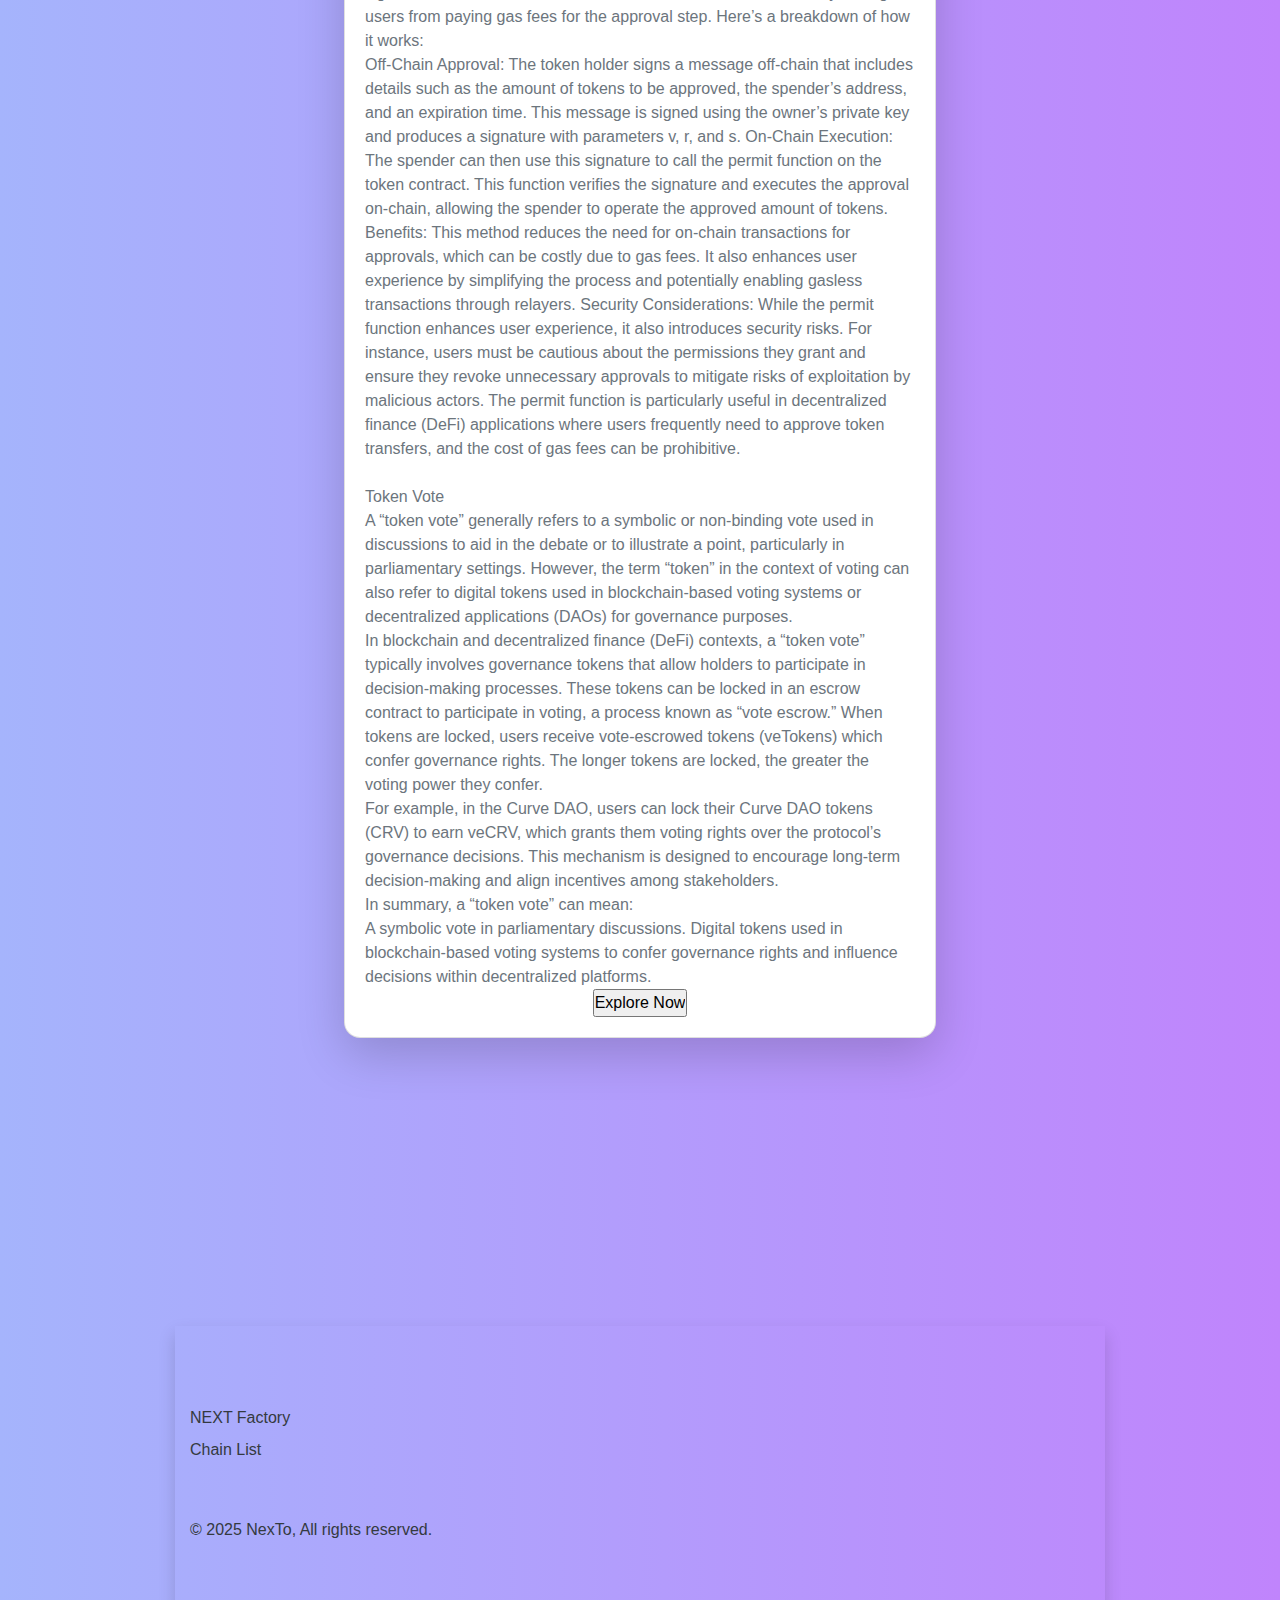
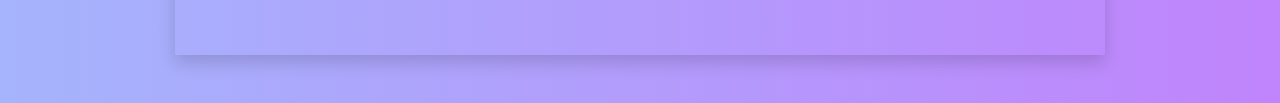
==== commit d30a82f3: "[web]updates" ====
--- a/index.html
+++ b/index.html
@@ -248,7 +248,7 @@
 A symbolic vote in parliamentary discussions.
 Digital tokens used in blockchain-based voting systems to confer governance rights and influence decisions within decentralized platforms.
 <br>
-<a href="factory.html"><input type="submit" class="fadeIn fourth" id="submit"  value="Explore Now">> </a>
+<center><a href="factory.html"><input type="submit" class="fadeIn fourth" id="submit"  value="Explore Now"> </a></center>
 
 </div>
 
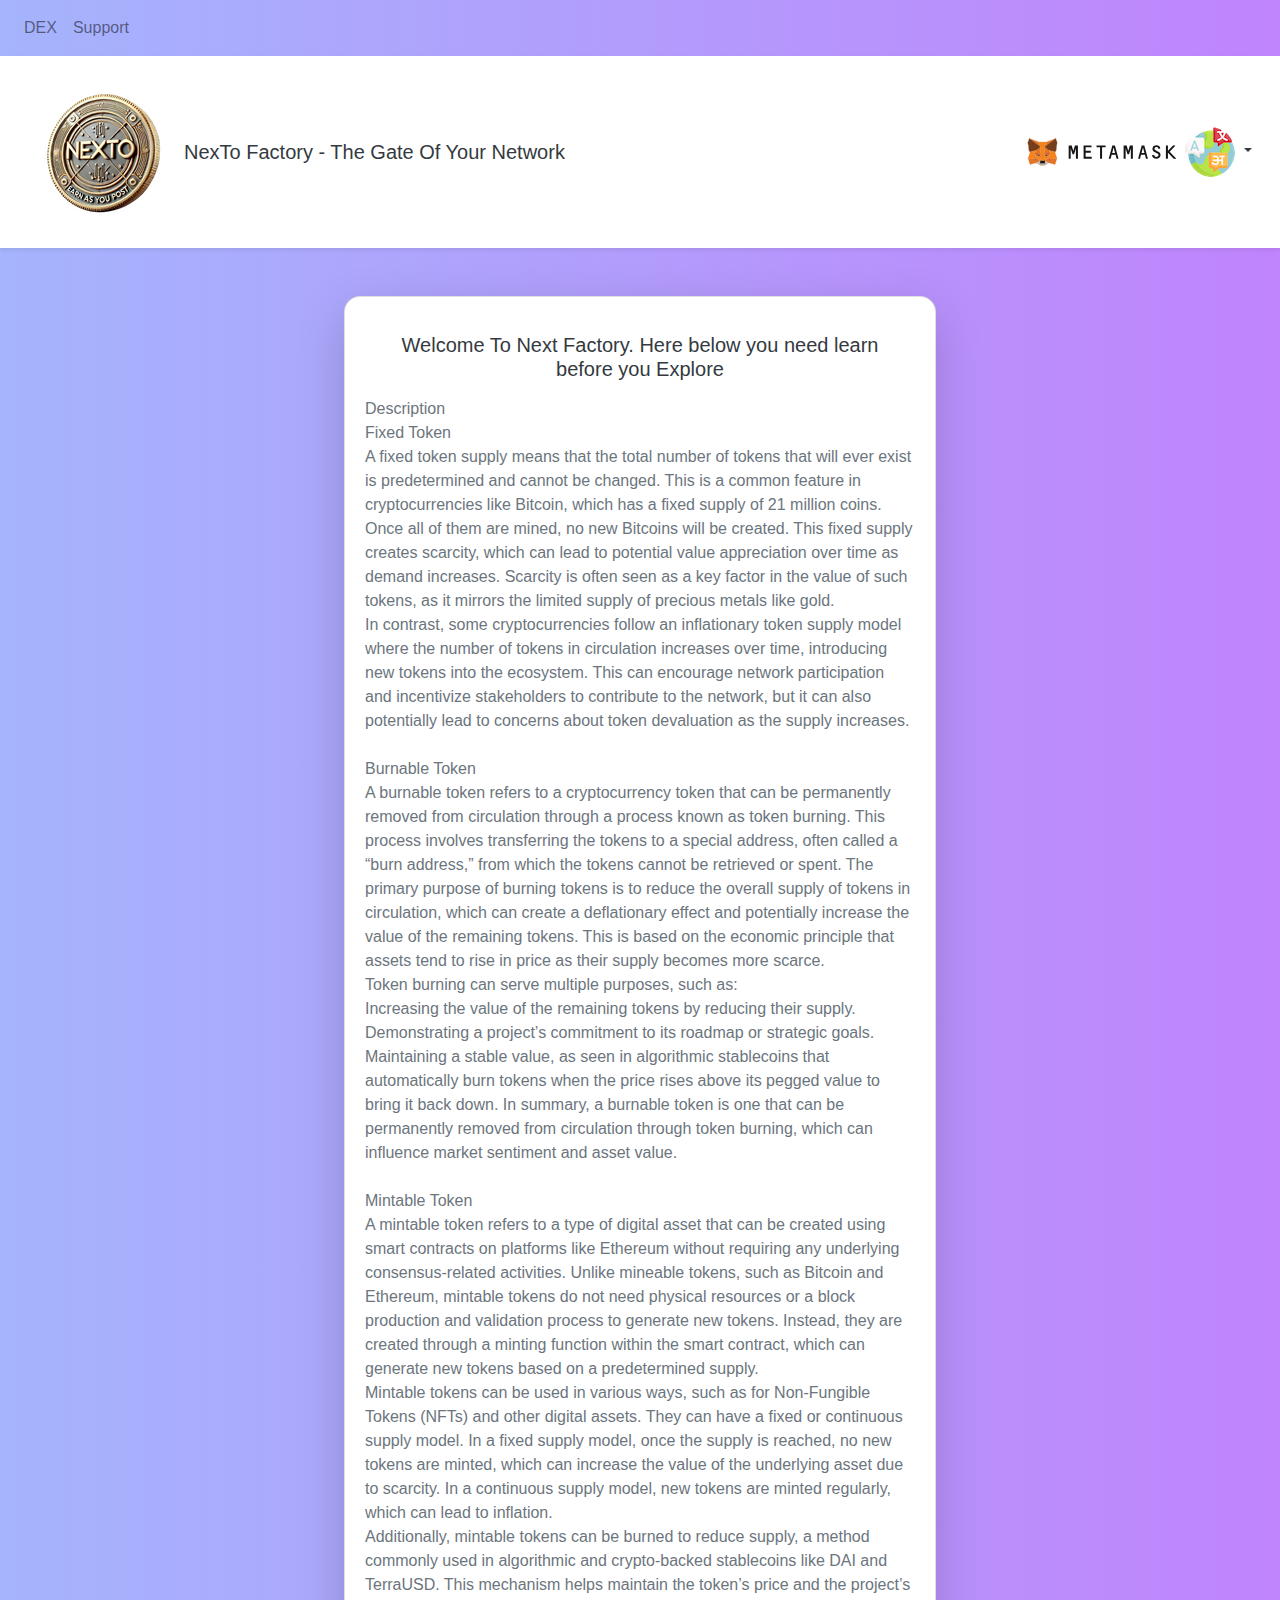
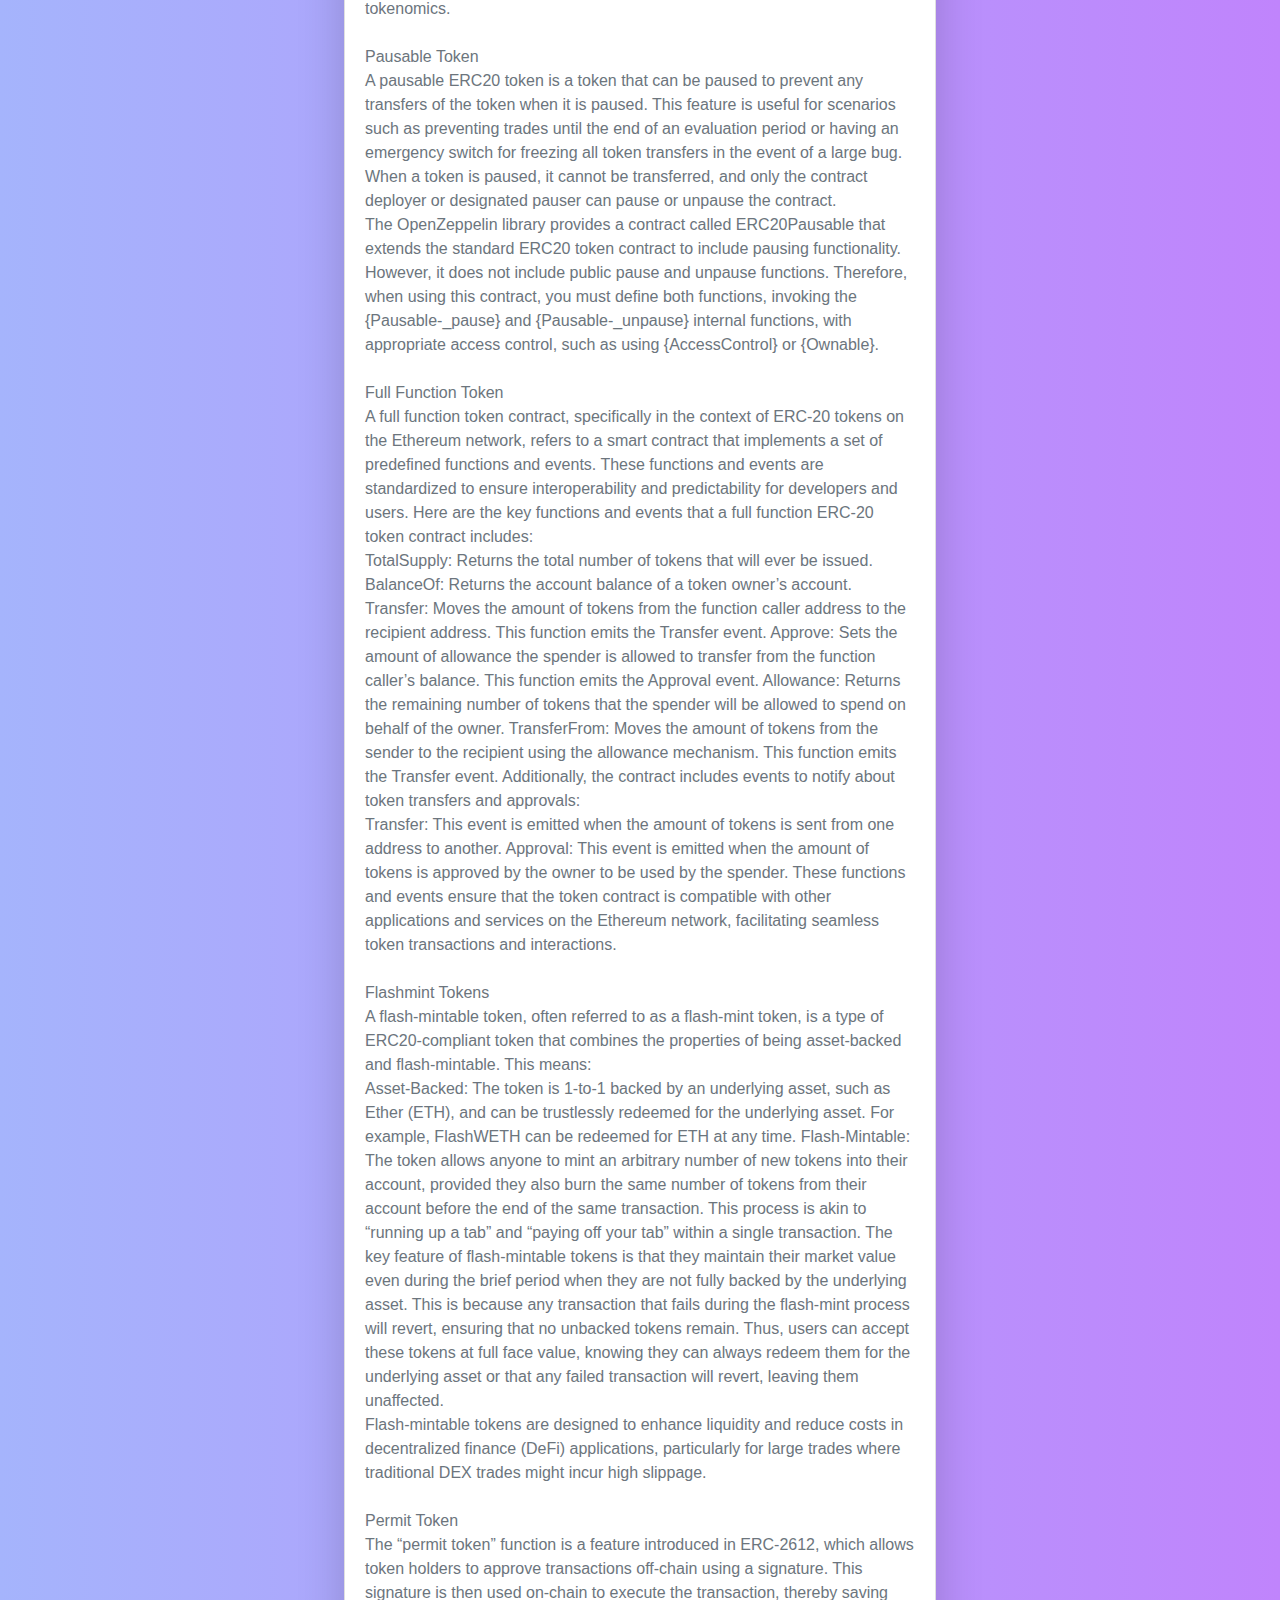
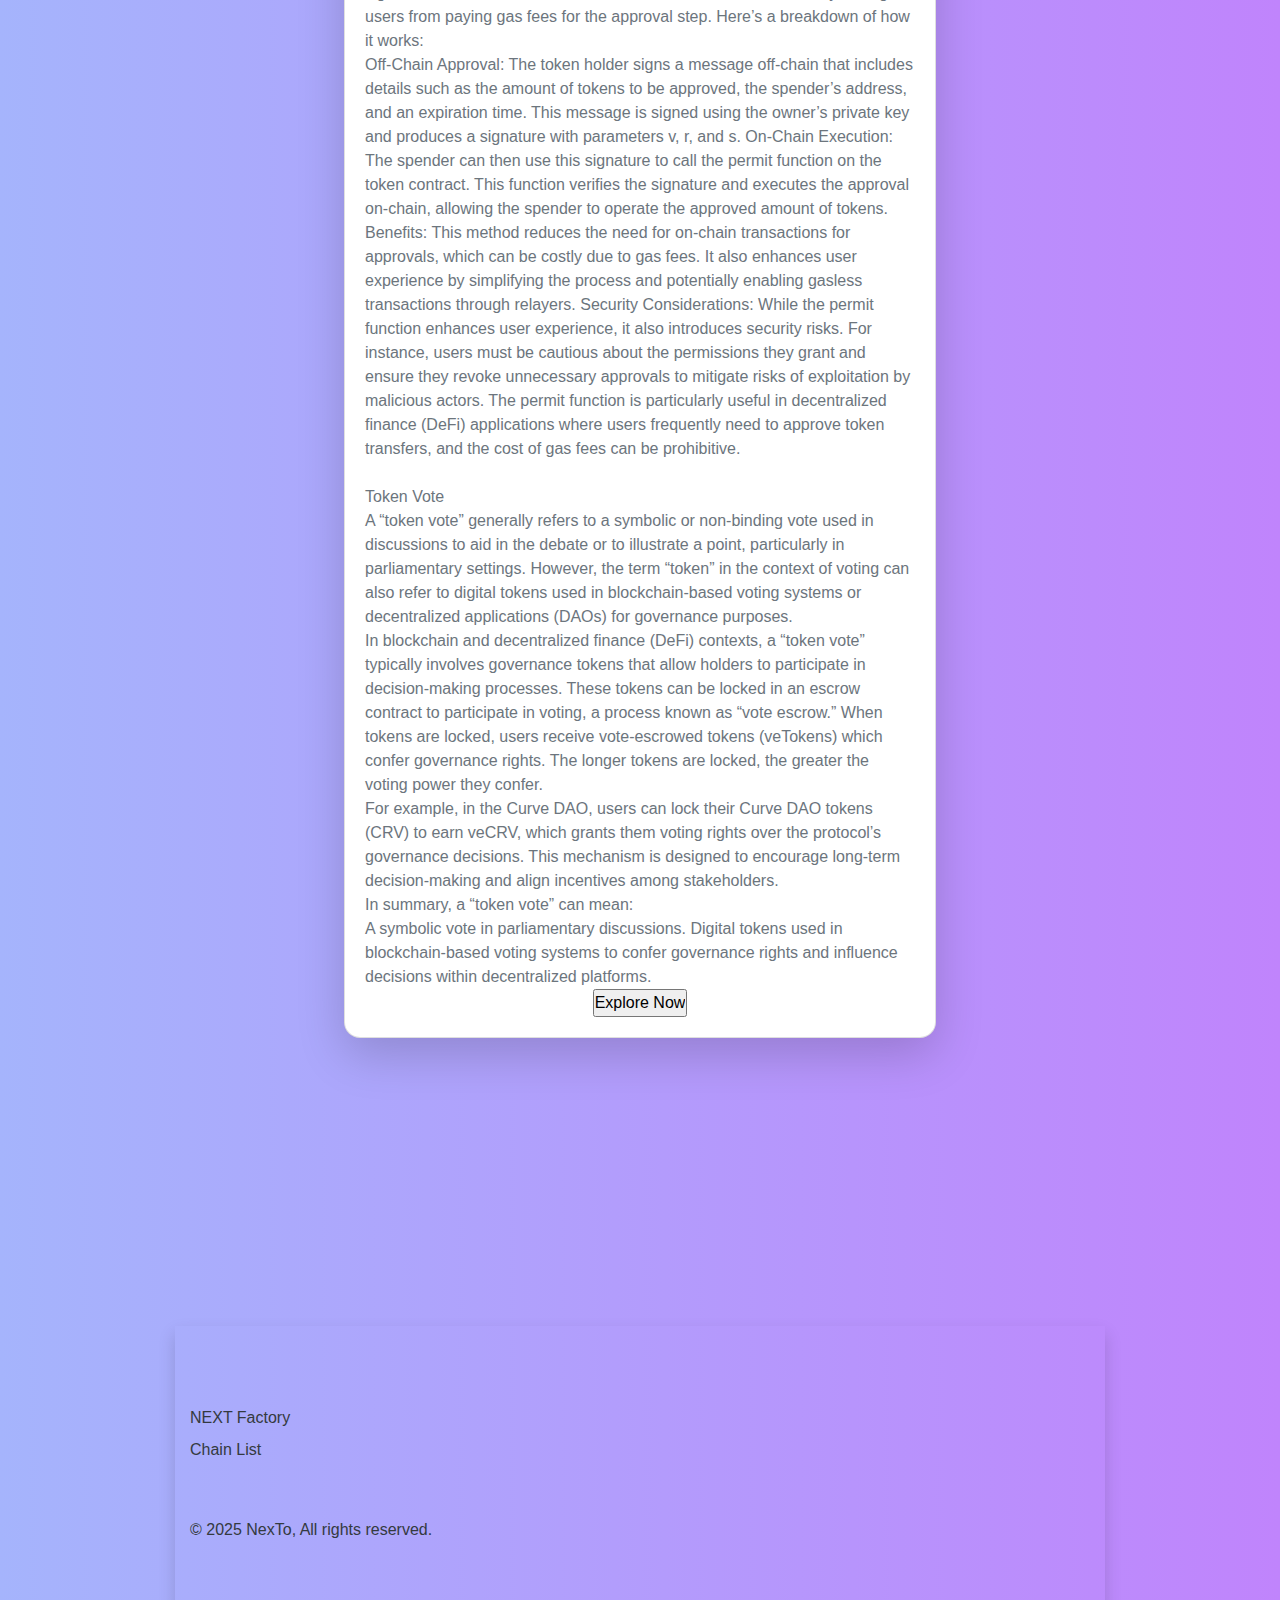
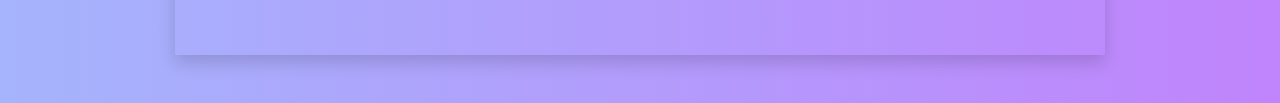
==== commit 0ad75f70: "[web]updates" ====
--- a/index.html
+++ b/index.html
@@ -59,7 +59,7 @@
 <body class="text-secondary font-weight-light l-bg-blue-dark">
 <header class="d-flex flex-column flex-md-row align-items-center text-dark p-3 px-md-4 mb-3 bg-white  shadow-sm">
         <img class="m-3" src="img/favicon/logo.png">
-        <p class="h5 my-0 me-md-auto fw-normal lang"    key="SetTitle" >NexTo Factory-Issuing your own token on the Ethereum/ETH-clone with One-Click</p>
+        <p class="h5 my-0 me-md-auto fw-normal lang"    key="SetTitle" >NexTo Factory - The Gate Of Your Network</p>
 
 
         <ul class="navbar-nav align-items-lg-center ml-lg-auto">
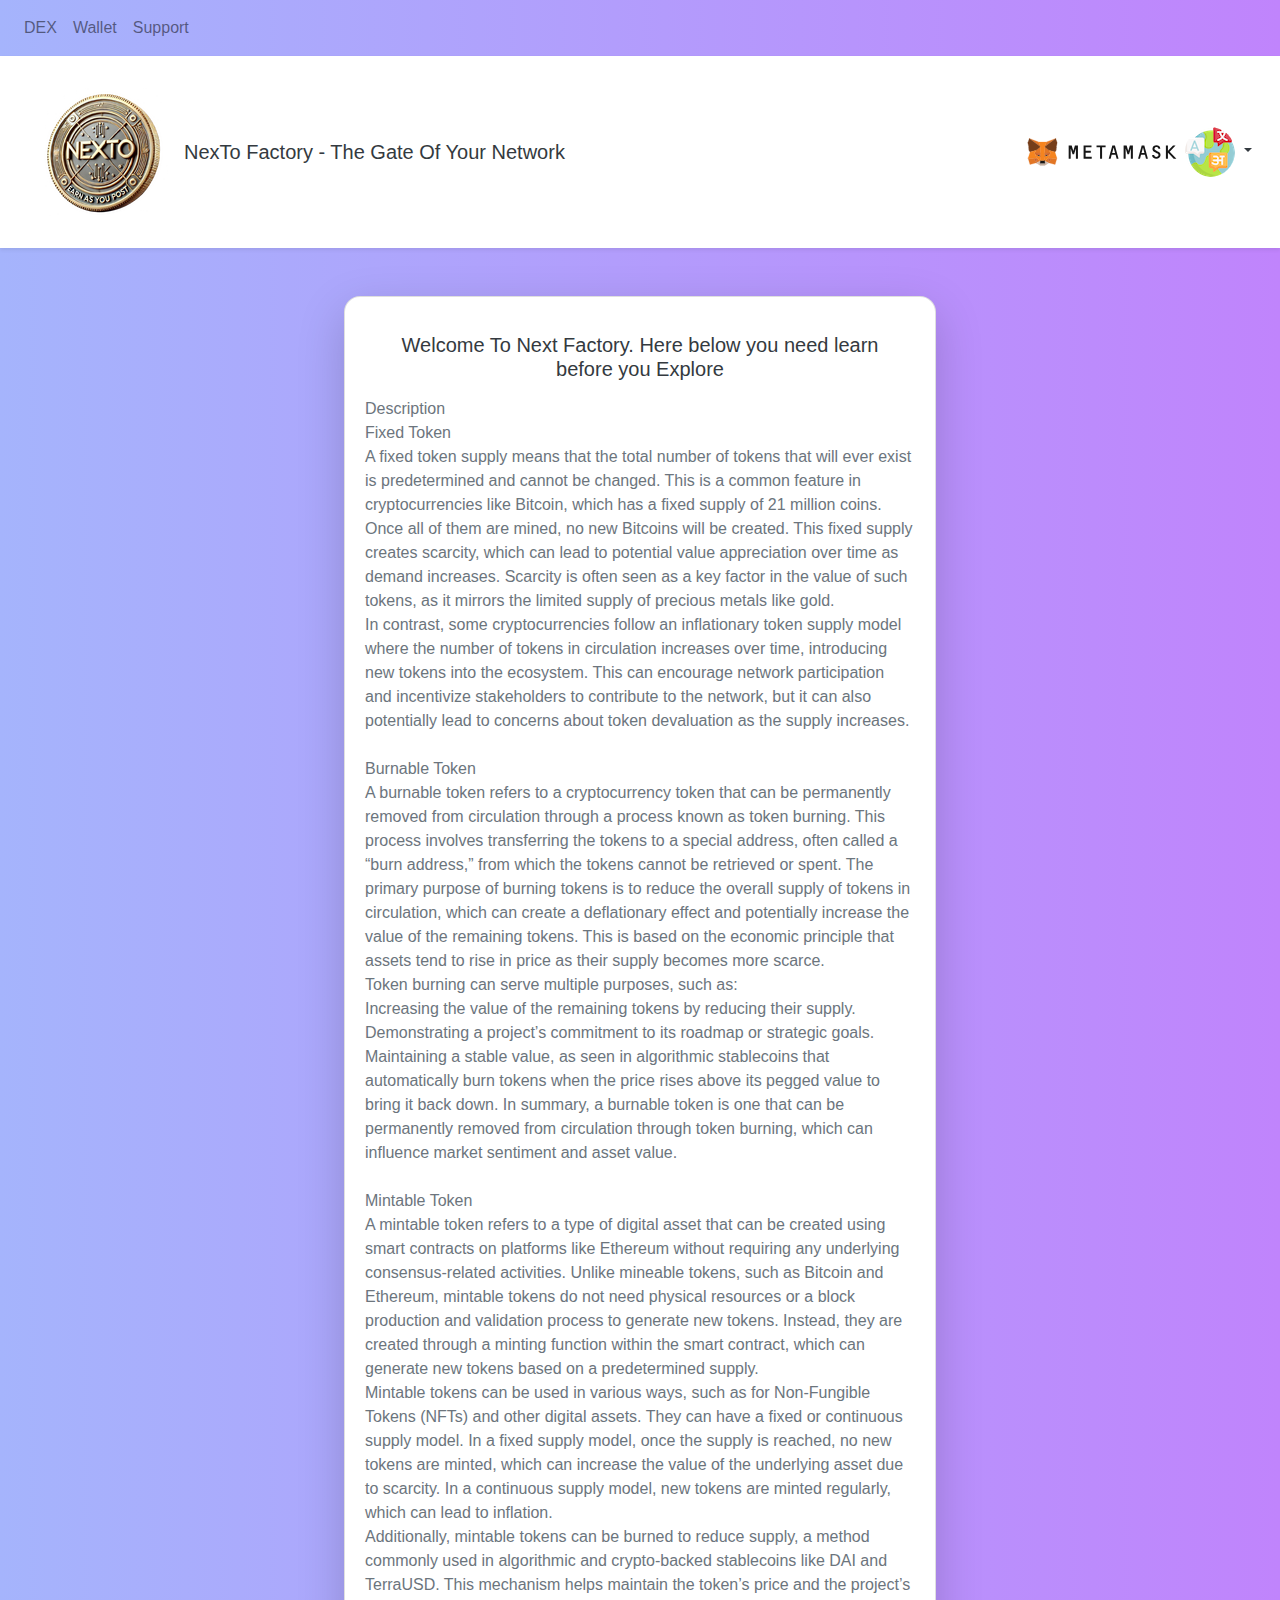
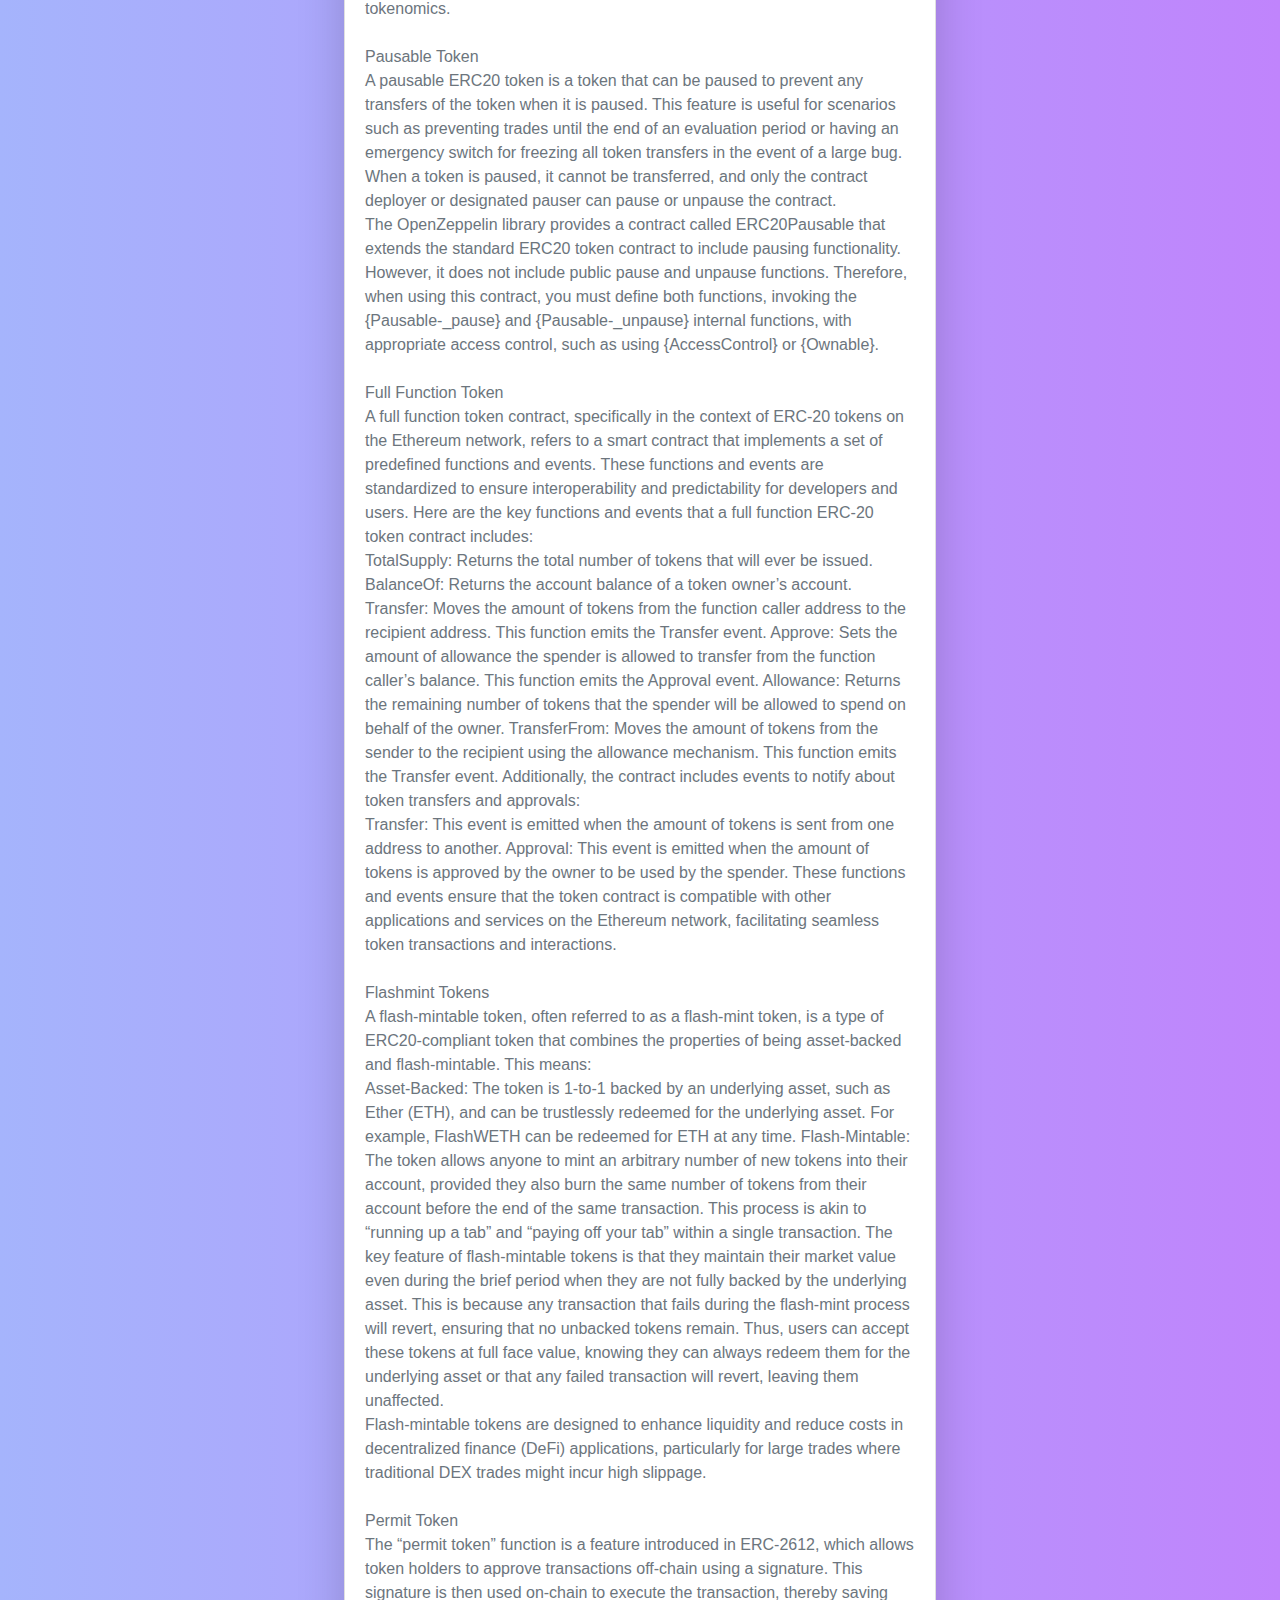
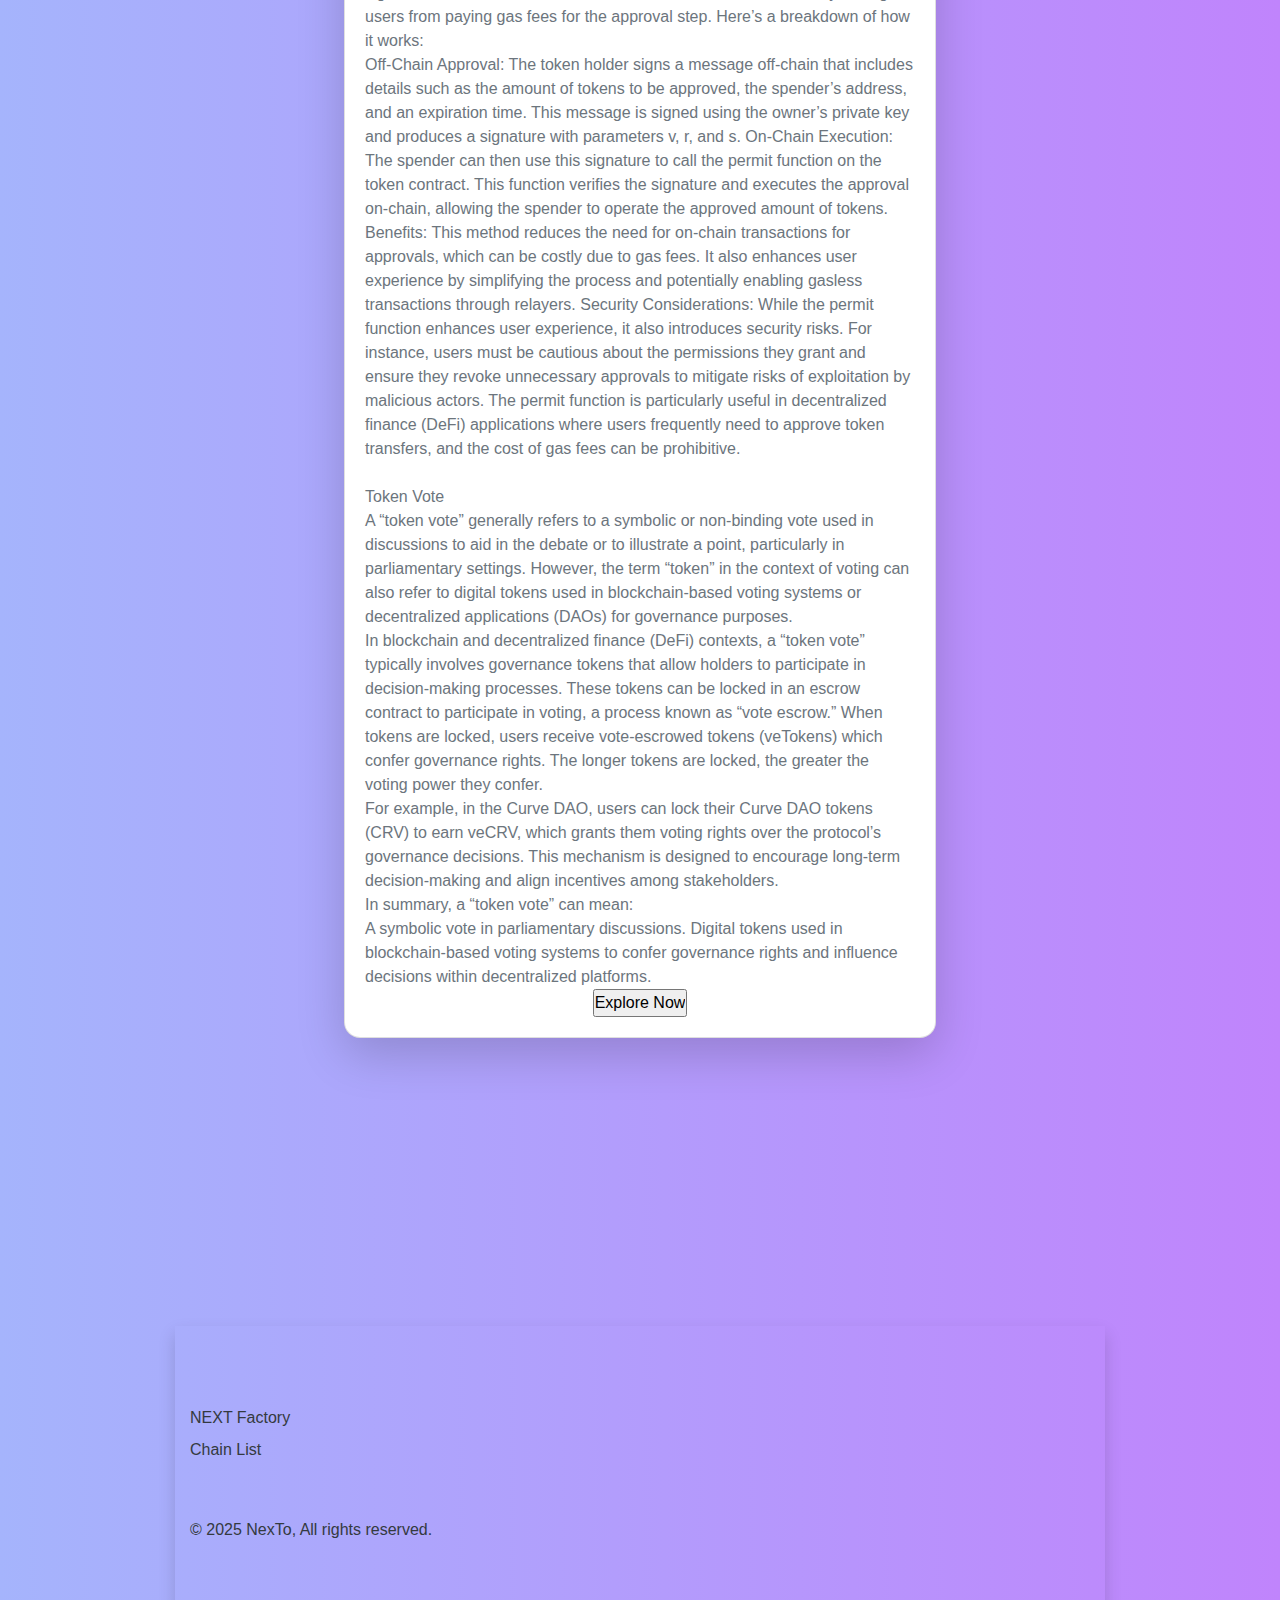
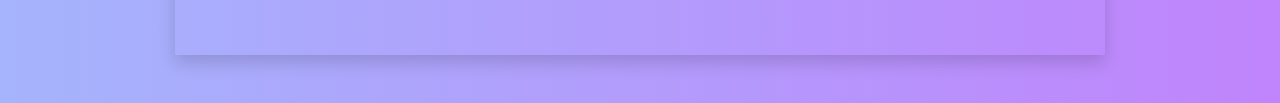
==== commit ef7b77c8: "[web]added wallet" ====
--- a/index.html
+++ b/index.html
@@ -37,6 +37,10 @@
       	    
       <li class="nav-item">
         <a class="nav-link" target="_blank" href="https://nextodex.club">DEX</a>
+      </li>
+
+      <li class="nav-item">
+        <a class="nav-link" target="_blank" href="/wallet">Wallet</a>
       </li>
       	    
       <li class="nav-item">
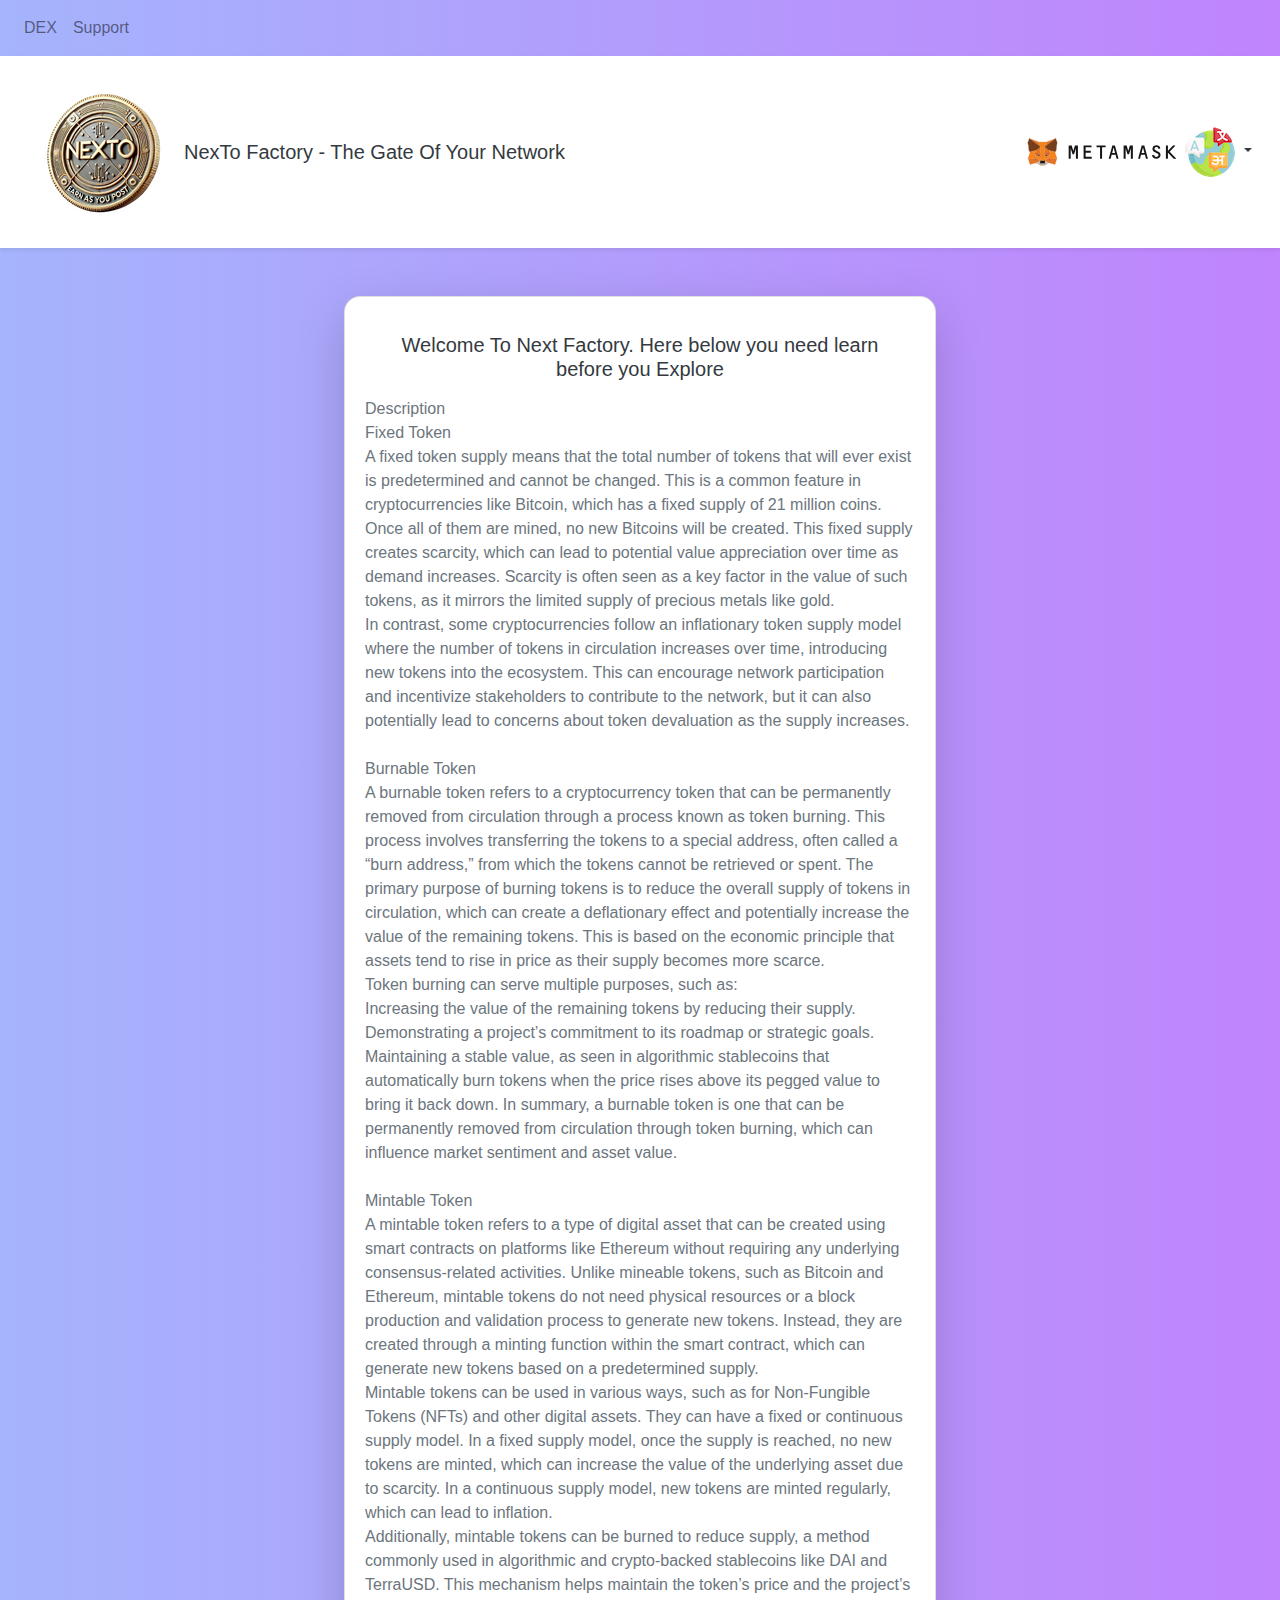
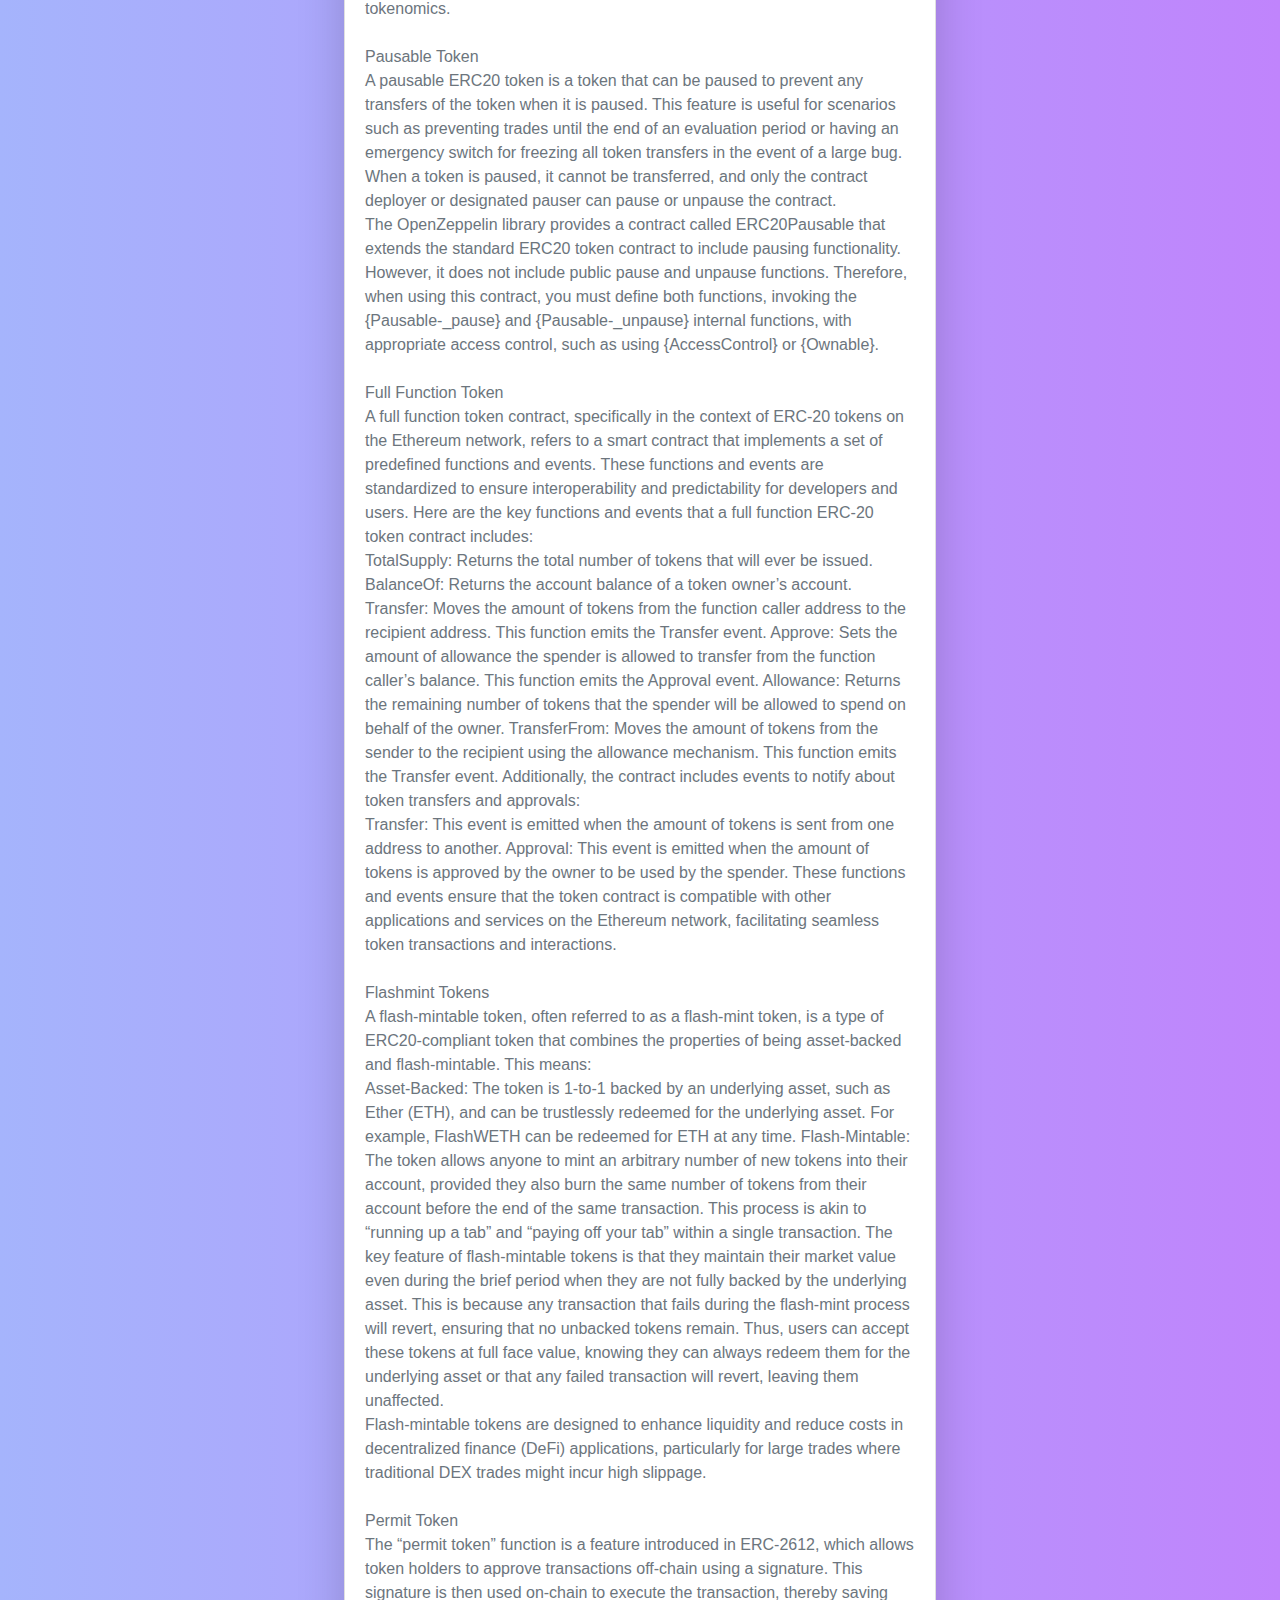
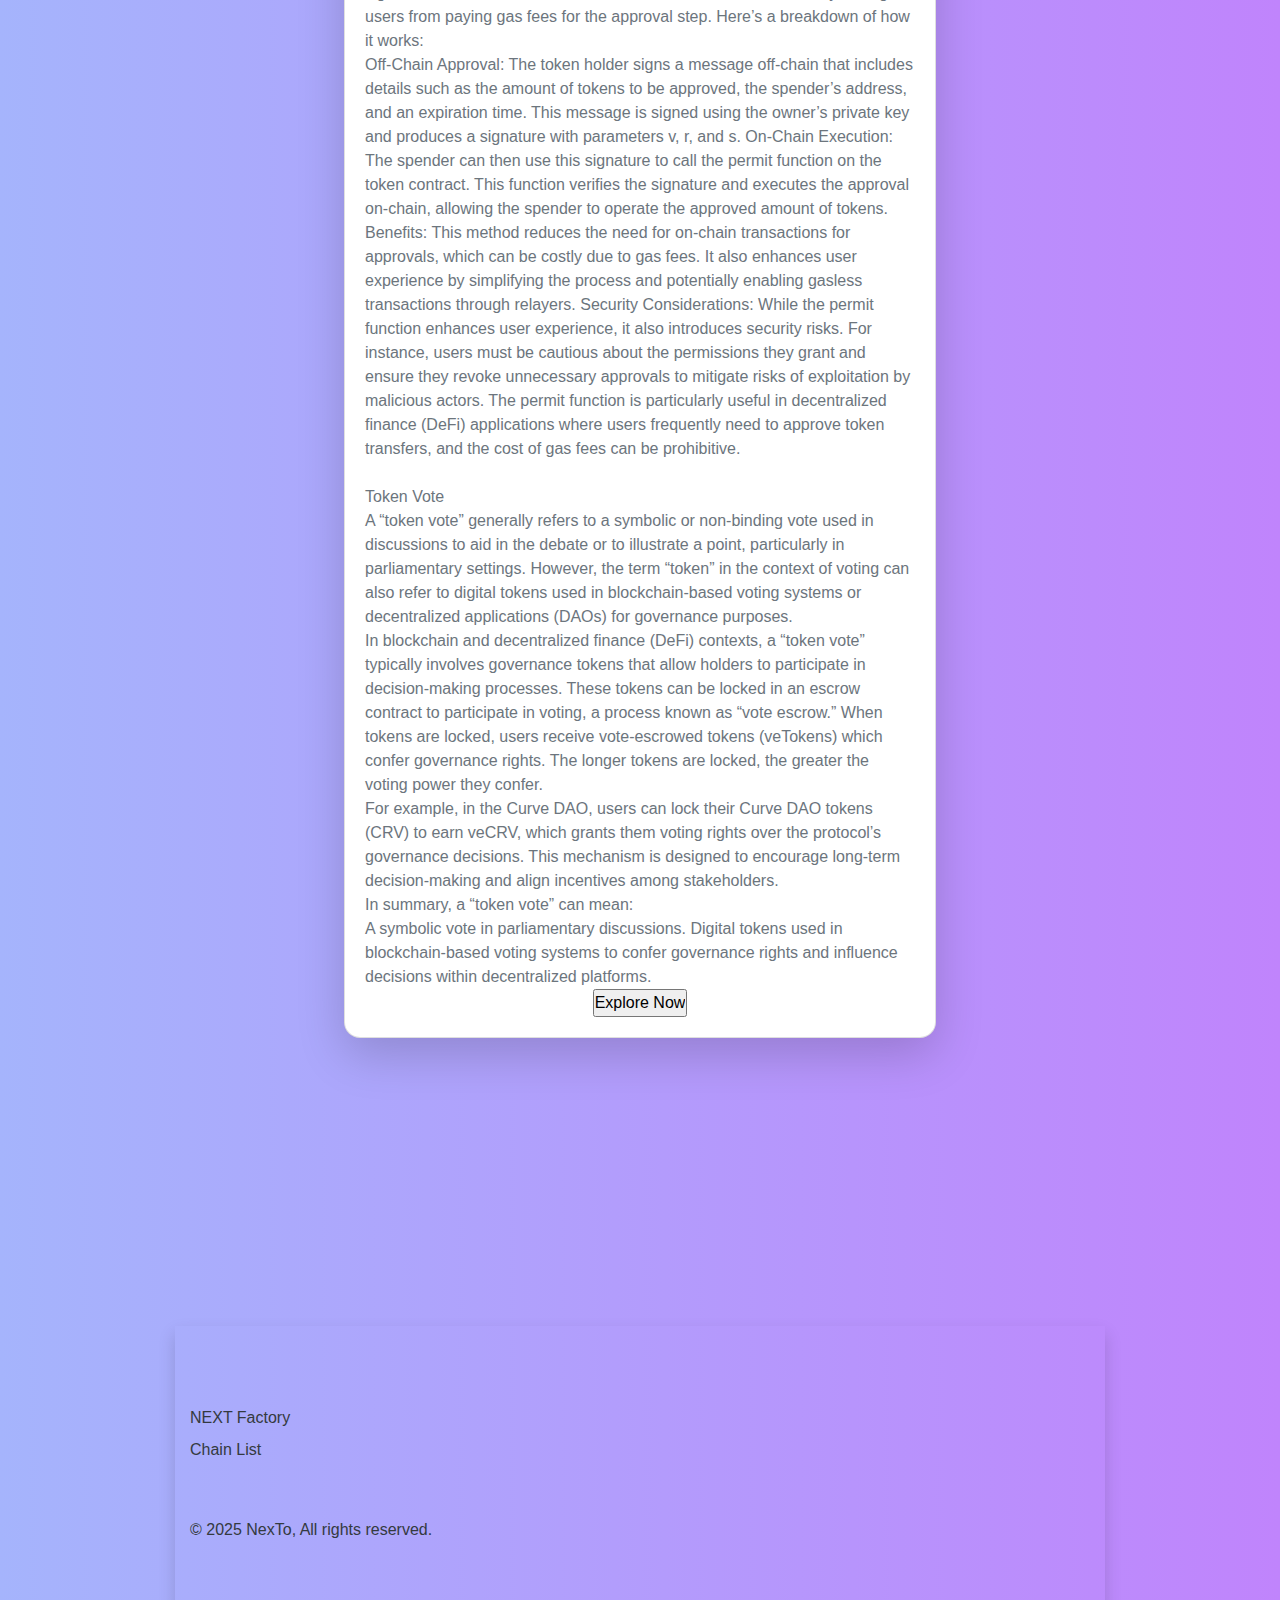
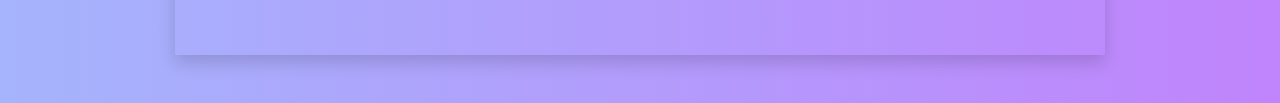
==== commit ebd843e7: "[web]no need since bridge token made" ====
--- a/index.html
+++ b/index.html
@@ -37,10 +37,6 @@
       	    
       <li class="nav-item">
         <a class="nav-link" target="_blank" href="https://nextodex.club">DEX</a>
-      </li>
-
-      <li class="nav-item">
-        <a class="nav-link" target="_blank" href="/wallet">Wallet</a>
       </li>
       	    
       <li class="nav-item">
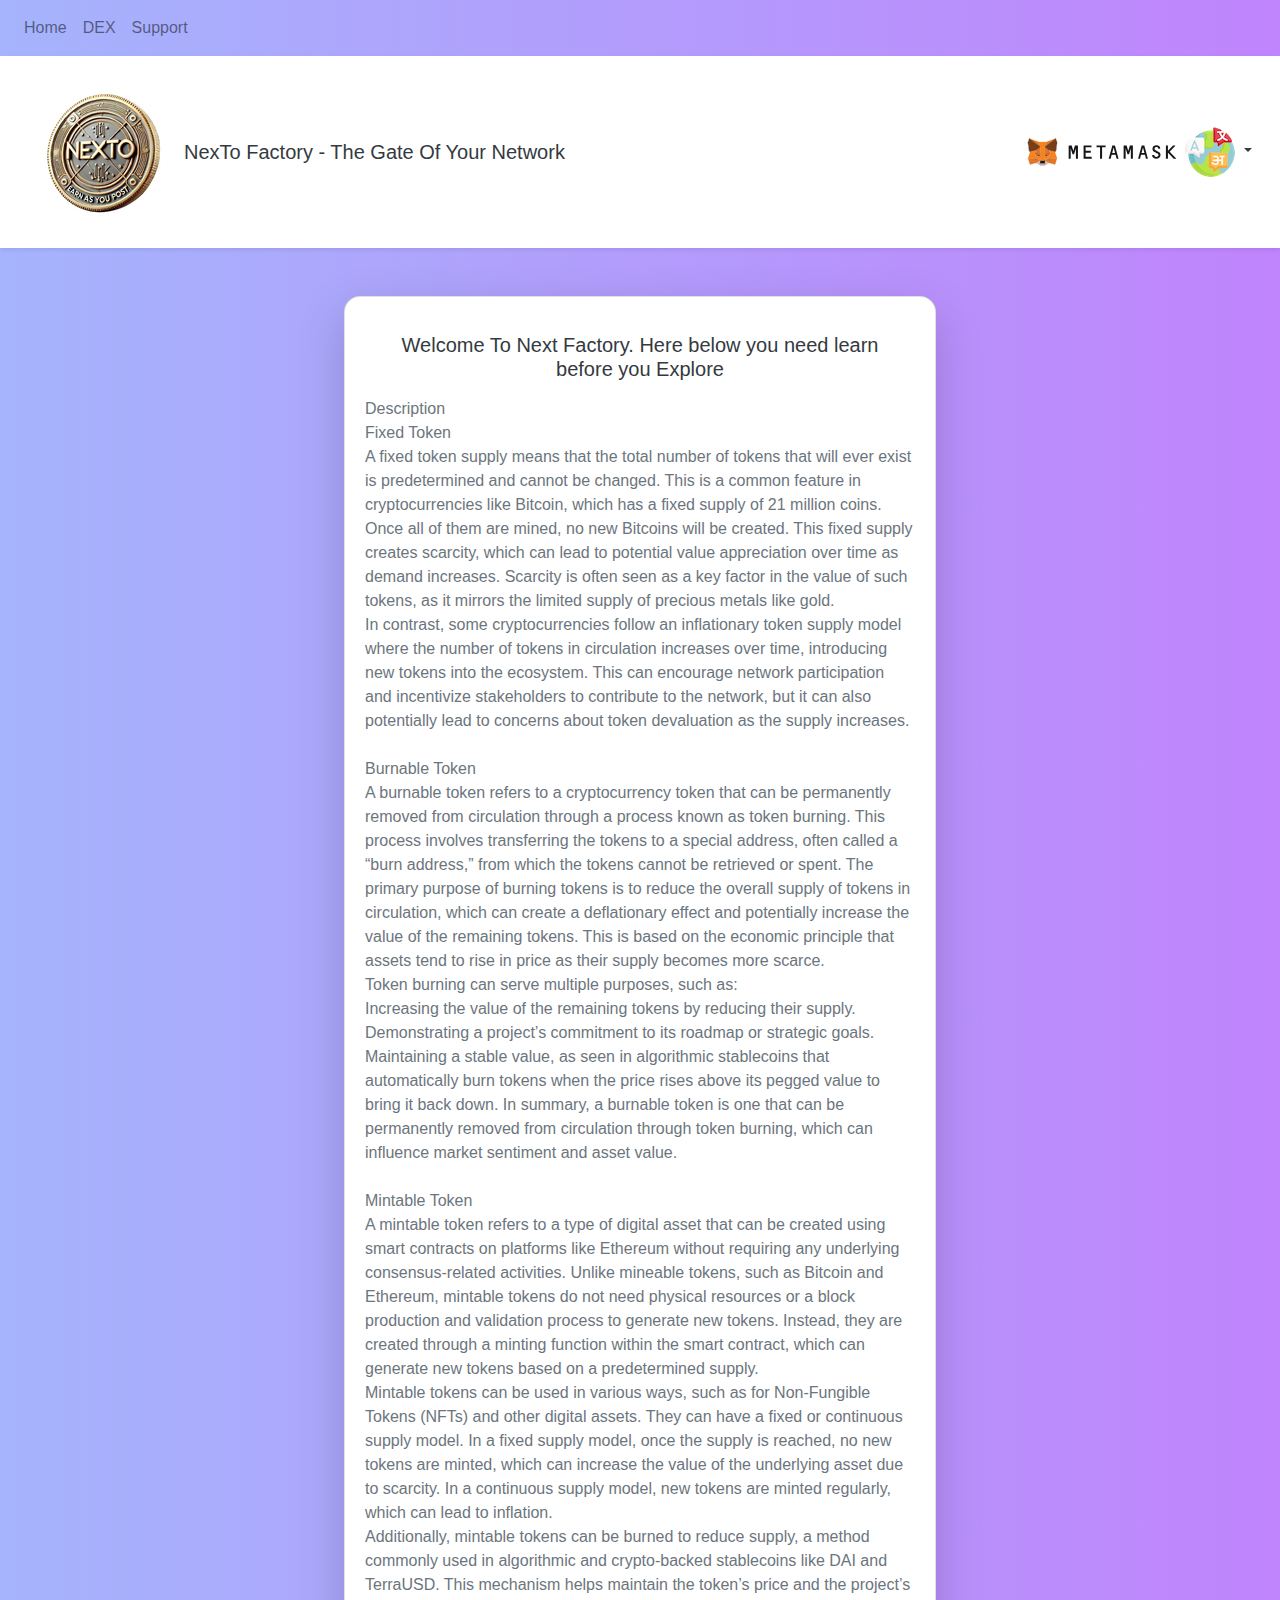
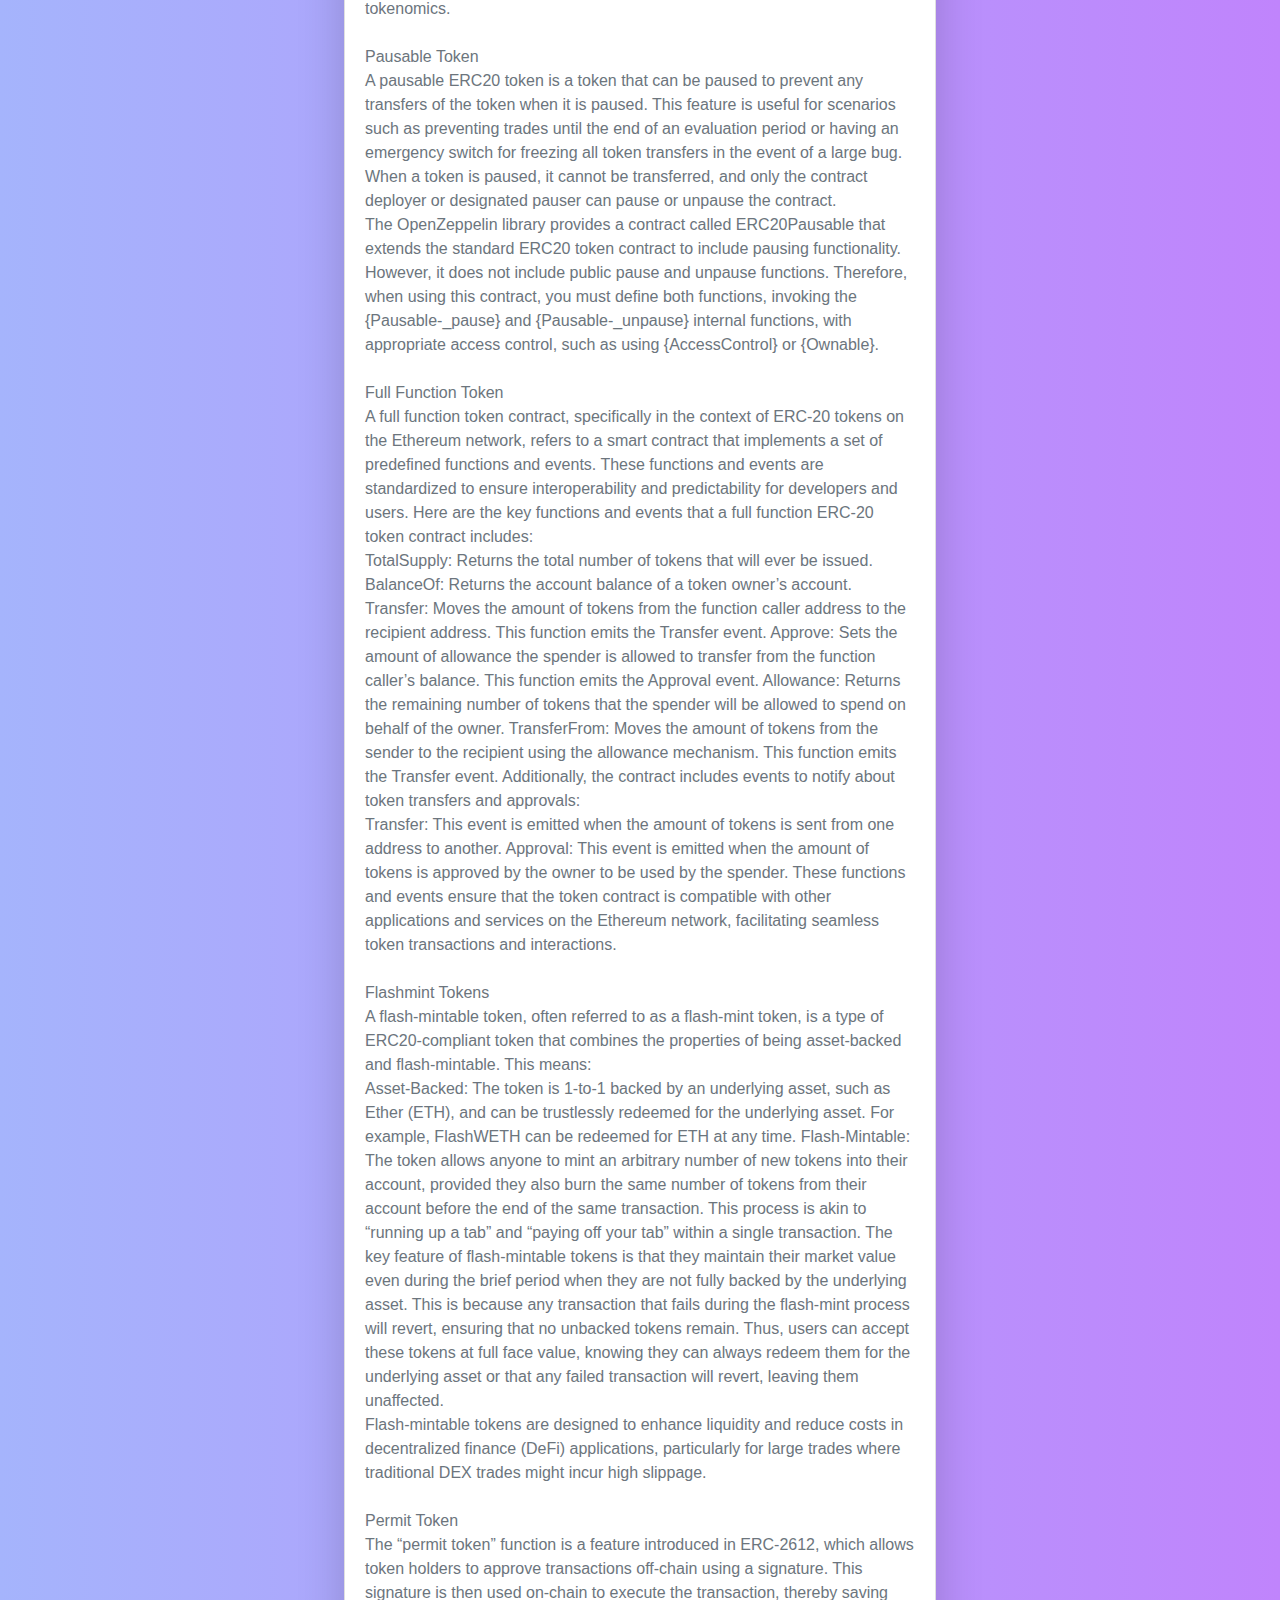
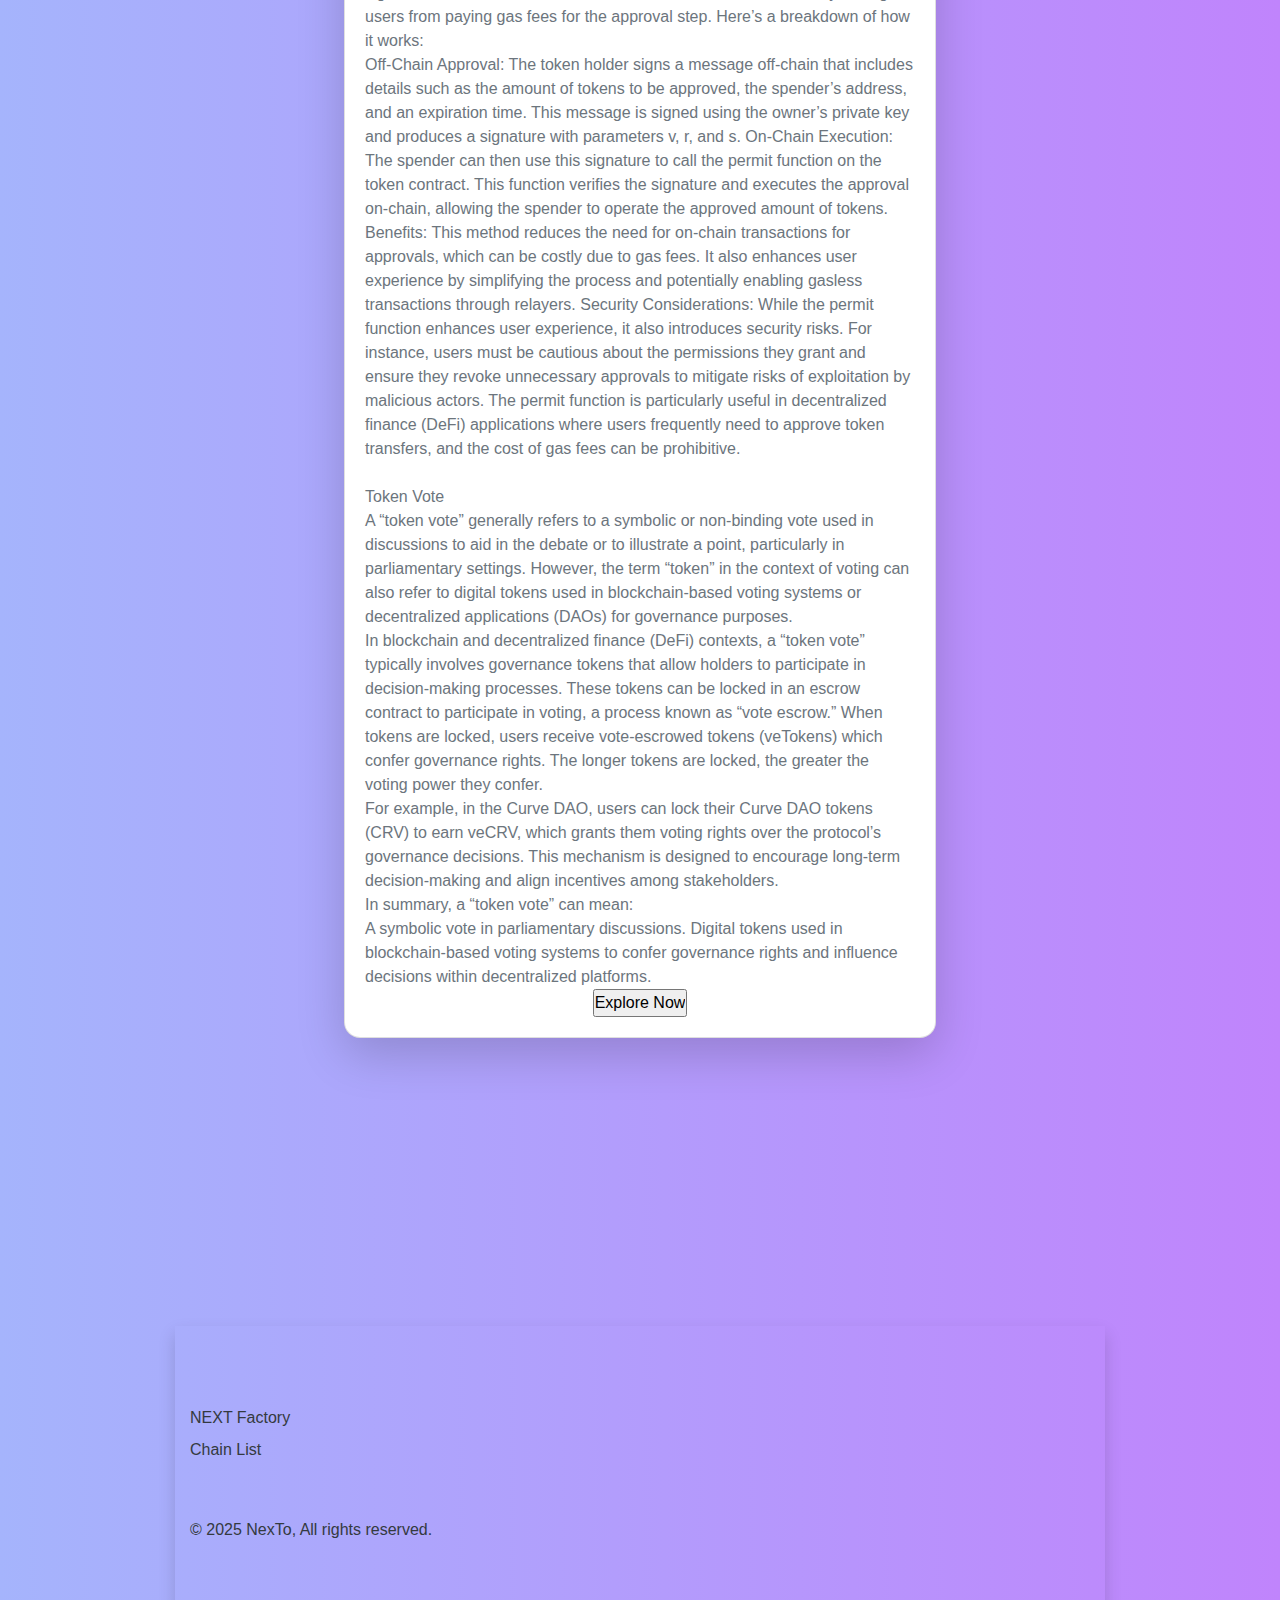
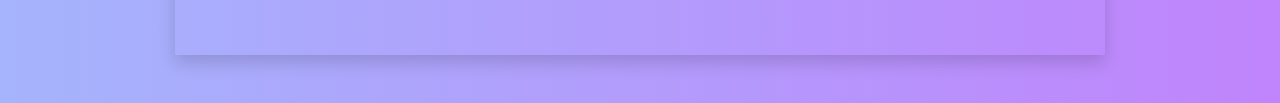
==== commit fe28404c: "[web]no need since bridge token made" ====
--- a/index.html
+++ b/index.html
@@ -34,6 +34,10 @@
   </button>
   <div class="collapse navbar-collapse" id="navbarNavDropdown">
     <ul class="navbar-nav">
+
+      <li class="nav-item">
+        <a class="nav-link" target="_blank" href="/">Home</a>
+      </li>
       	    
       <li class="nav-item">
         <a class="nav-link" target="_blank" href="https://nextodex.club">DEX</a>
